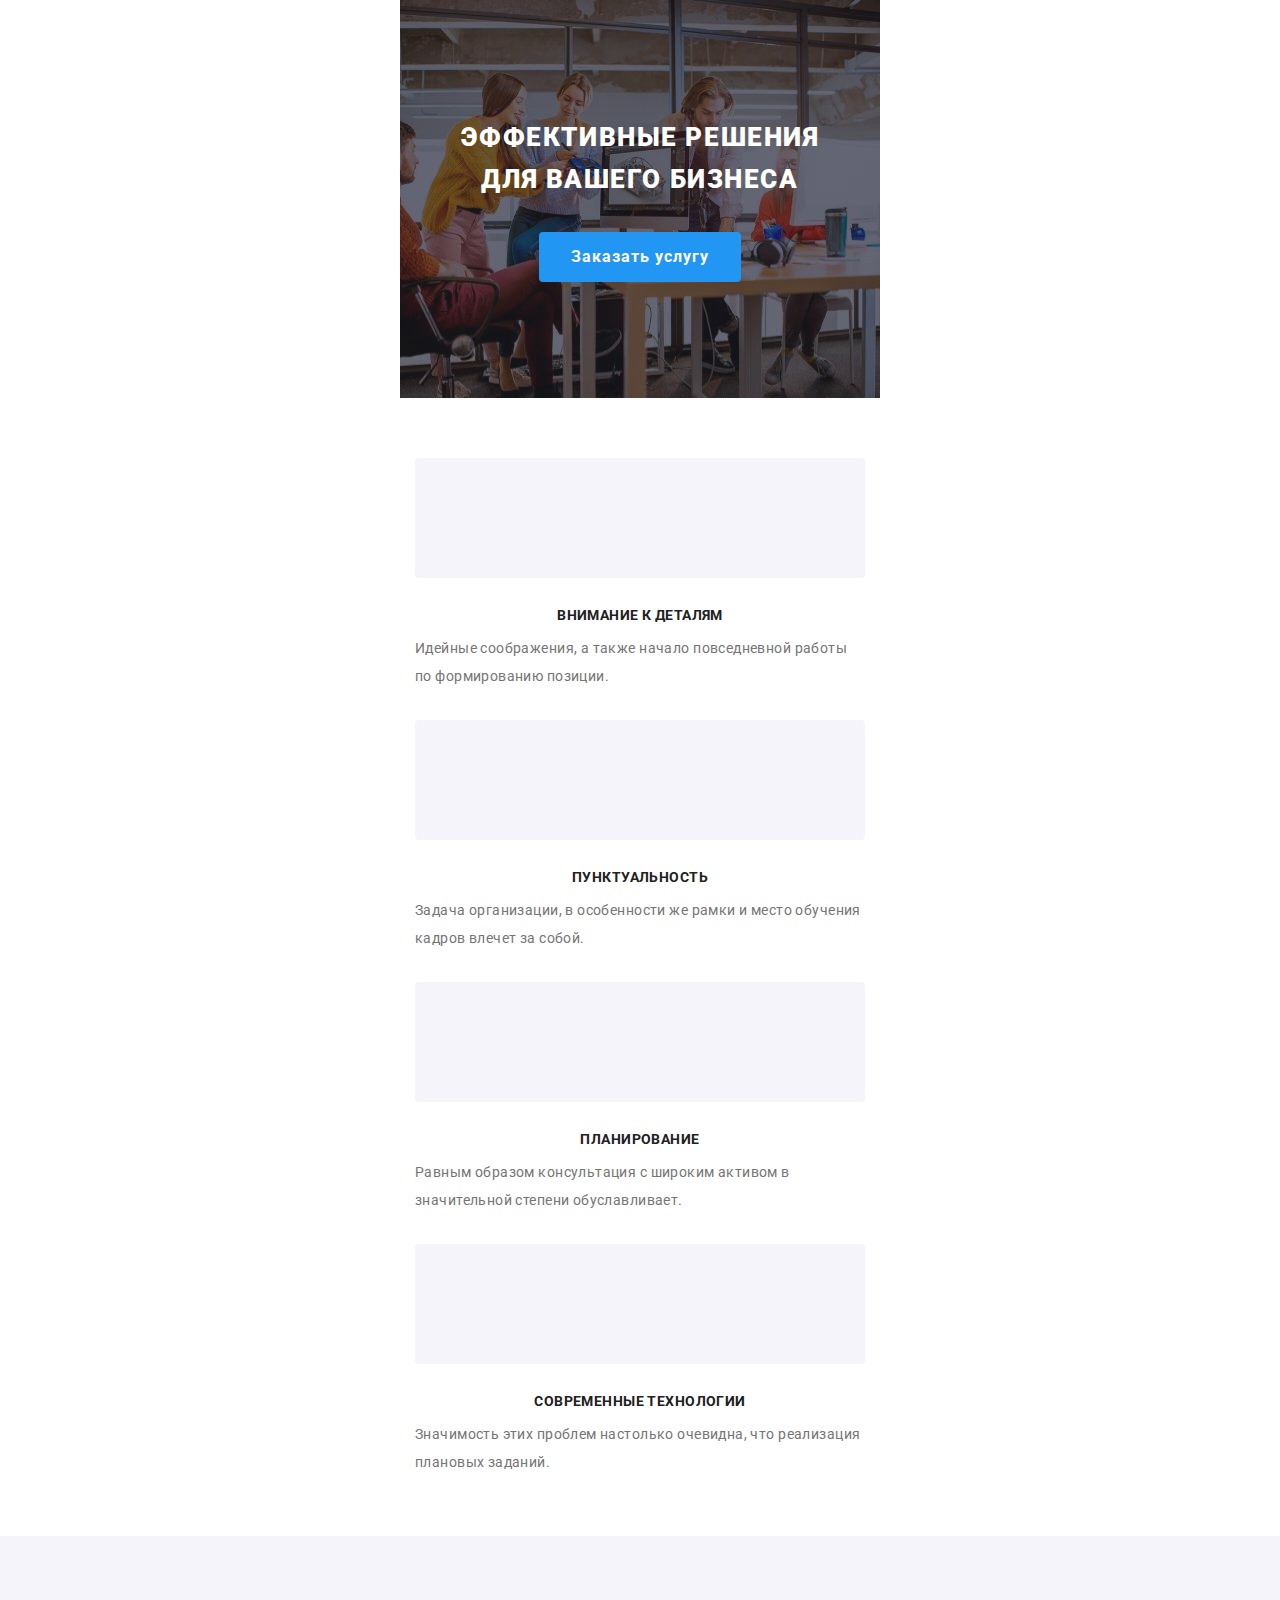
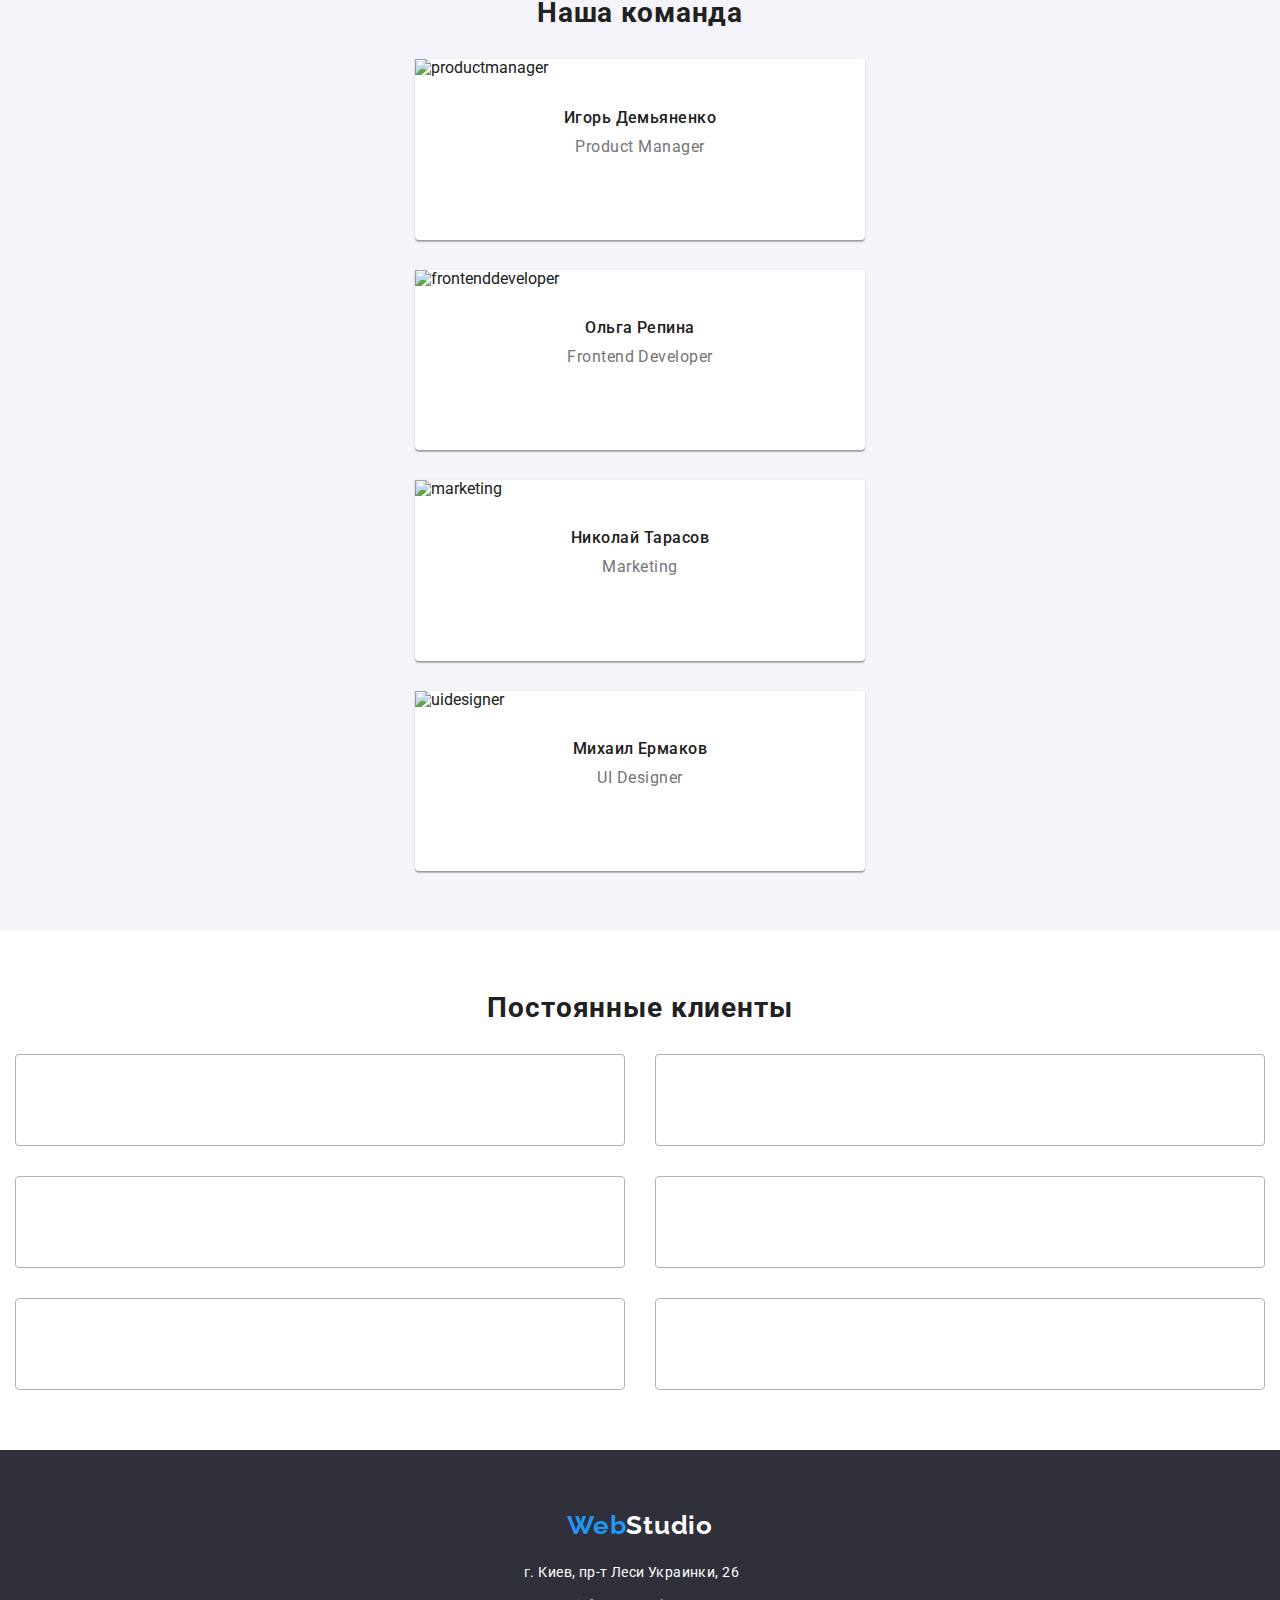
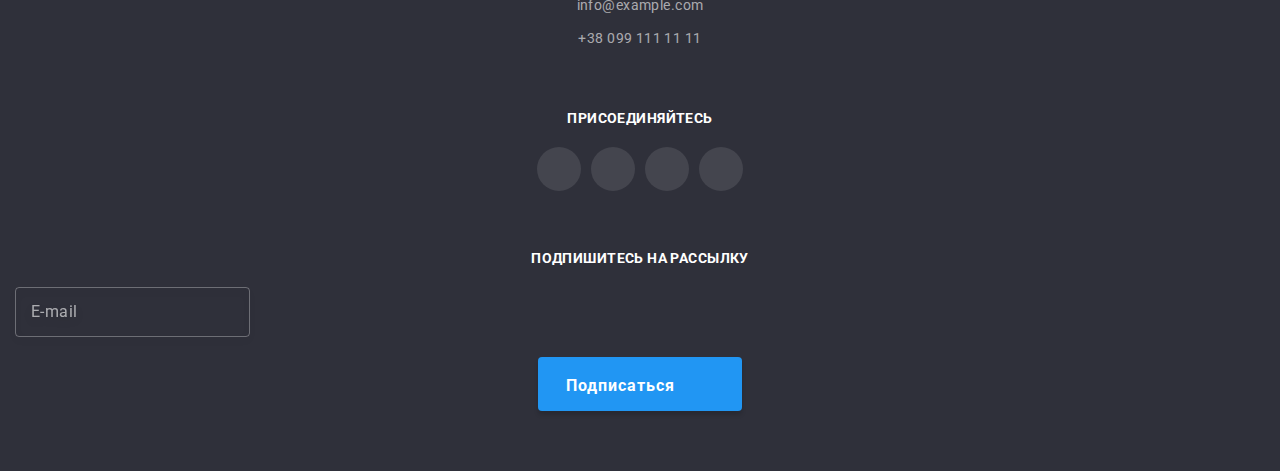
==== index.html @ e7bd848f "sleep commit" ====
<!DOCTYPE html>
<html lang="ru">
<head>
    <meta charset="UTF-8">
    <meta http-equiv="X-UA-Compatible" content="IE=edge">
    <meta name="viewport" content="width=device-width, initial-scale=1.0">
    <title>Studio</title>
    <link rel="preconnect" href="https://fonts.googleapis.com">
    <link rel="preconnect" href="https://fonts.gstatic.com" crossorigin>
    <link href="https://fonts.googleapis.com/css2?family=Raleway:wght@700&family=Roboto:wght@400;500;700;900&display=swap"
        rel="stylesheet">
    <link rel="stylesheet" href="https://cdnjs.cloudflare.com/ajax/libs/modern-normalize/1.0.0/modern-normalize.min.css">
    <link rel="stylesheet" href="./css/main.min.css">
</head>
<body>
    
        <!-- Header -->
    <!-- <header class="header">
            <div class="container header__container">
                <nav class="navmenu">
                    <a href="./index.html" class="logo logo__header">
                        <span class="logo__prefix">Web</span>Studio
                    </a>
                    <ul class="navmenu-list">
                        <li class="navmenu-list__item">
                            <a href="./index.html" class="navmenu-list__link navmenu-list__link_current">Студия</a>
                        </li>

                        <li class="navmenu-list__item">
                            <a href="./portfolio.html" class="navmenu-list__link">Портфолио</a>
                        </li>
                        
                        <li class="navmenu-list__item">
                            <a href="" class="navmenu-list__link">Контакты</a>
                        </li>
                    </ul>
                </nav>
                
                    <ul class="contacts-header-list">
                        <li class="contacts-header-list__item">
                            <a href="mailto:info@devstudio.com" class="contacts-header-link">
                                <svg class="contacts-header-icon" width="16px" height="12px">
                                    <use href="./img/icons.svg#mail"></use>
                                </svg>info@devstudio.com
                            </a>
                        </li>

                        <li class="contacts-header-list__item">
                            <a href="tel:+380961111111" class="contacts-header-link">
                                <svg class="contacts-header-icon" width="10px" height="16px">
                                    <use href="./img/icons.svg#phone"></use>
                                </svg>+38 096 111 11 11
                            </a>
                        </li>
                    </ul>
            </div>
    </header> -->
    
    <main>
        <!-- Hero Section -->
        <section class="section title__section">
            <div class="container">
                <div class="title__container">
                    <h1 class="title__sign">ЭФФЕКТИВНЫЕ РЕШЕНИЯ ДЛЯ ВАШЕГО БИЗНЕСА</h1>
                    <button type="button" class="button title__button" data-modal-open>Заказать услугу</button>
                </div>

                <div class="backdrop is-hidden" data-modal>
                    <div class="modal-window">
                        <button type="button" class="modal-window__close-button" data-modal-close>
                            <svg class="modal-window__close-button-icon" width="18px" height="18px">
                                <use href="./img/icons.svg#close"></use>
                            </svg>
                        </button>

                        <p class="modal-form__sign">Оставьте свои данные, мы вам перезвоним</p>

                        <form action="#" class="modal-form">

                            <label for="name" class="modal-form__label">Имя</label>
                            <div class="modal-form__input-wrapper">
                                <input type="text" name="user-name" id="name" class="modal-form__input">
                                <svg class="modal-form__input-icon">
                                    <use href="./img/icons.svg#user"></use>
                                </svg>
                            </div>

                            <label for="tel" class="modal-form__label">Телефон</label>
                                <div class="modal-form__input-wrapper">
                                    <input type="number" name="user-tel" id="tel" class="modal-form__input">
                                    <svg class="modal-form__input-icon">
                                        <use href="./img/icons.svg#tel"></use>
                                    </svg>
                                </div>

                            <label for="email" class="modal-form__label">Почта</label>
                            <div class="modal-form__input-wrapper">
                                <input type="text" name="user-name" id="email" class="modal-form__input">
                                <svg class="modal-form__input-icon">
                                    <use href="./img/icons.svg#email"></use>
                                </svg>
                            </div>
                        
                            <label for="comment" class="modal-form__label">Комментарий</label>
                                <textarea name="user-comment" id="comment" placeholder="Введите текст" class="modal-form__comment-box"></textarea>

                            <div class="modal-form__checkbox-wrapper">
                                <input type="checkbox" name="user-policy" id="user-policy" class="modal-form__checkbox visually-hidden">
                                <label for="user-policy" class="modal-form__policy-label">
                                    Соглашаюсь с рассылкой и принимаю&nbsp;<a href="" class="modal-form__policy-link">Условия договора</a>
                                </label>
                            </div>
                            
                            <button type="submit" class="button modal-form__button">Отправить</button>
                        
                        </form>
                    </div>
                </div>
            </div>
        </section>
        
        <!-- Advantages -->
        <section class="section">
            <div class="container">
                <h2 class="visually-hidden">Преимущества</h2>
                <ul class="advantages-list">
                    <li class="advantages-list__item">
                        <div class="advantages__icon">
                            <svg width="70px" height="70px">
                                <use href="./img/icons.svg#antenna"></use>
                            </svg>
                        </div>
                        <h3 class="advantages__title">ВНИМАНИЕ К ДЕТАЛЯМ</h3>
                        <p class="advantages__title-info">Идейные соображения, а также начало повседневной работы по формированию
                            позиции.</p>
                    </li>
                    <li class="advantages-list__item">
                        <div class="advantages__icon">
                            <svg width="70px" height="70px">
                                <use href="./img/icons.svg#clock"></use>
                            </svg>
                        </div>
                        <h3 class="advantages__title">ПУНКТУАЛЬНОСТЬ</h3>
                        <p class="advantages__title-info">Задача организации, в особенности же рамки и место обучения кадров влечет за
                            собой.</p>
                    </li>
                    <li class="advantages-list__item">
                        <div class="advantages__icon">
                            <svg width="70px" height="70px">
                                <use href="./img/icons.svg#diagram"></use>
                            </svg>
                        </div>
                        <h3 class="advantages__title">ПЛАНИРОВАНИЕ</h3>
                        <p class="advantages__title-info">Равным образом консультация с широким активом в значительной степени
                            обуславливает.</p>
                    </li>
                    <li class="advantages-list__item">
                        <div class="advantages__icon">
                            <svg width="70px" height="70px">
                                <use href="./img/icons.svg#astronaut"></use>
                            </svg>
                        </div>
                        <h3 class="advantages__title">СОВРЕМЕННЫЕ ТЕХНОЛОГИИ</h3>
                        <p class="advantages__title-info">Значимость этих проблем настолько очевидна, что реализация плановых заданий.
                        </p>
                    </li>
                </ul>
            </div>
        </section>

        <!-- What we do -->
        <section class="section what-we-do__section">
            <div class="container">
                <h2 class="subtitle">Чем мы занимаемся</h2>
                <ul class="team-activity-list">
                    <li class="team-activity-list__item">
                        <div class="team-activity__thumb">
                            <img src="./img/studio/image1.jpg" alt="sample-photo-typing" width="370">
                            <p class="team-activity__thumb-description">Десктопные приложения</p>
                        </div>
                    </li>

                    <li class="team-activity-list__item">
                        <div class="team-activity__thumb">
                            <img src="./img/studio/image2.jpg" alt="sample-photo-comparing" width="370">
                        <p class="team-activity__thumb-description">Мобильные приложения</p>
                    </div>
                    </li>

                    <li class="team-activity-list__item">
                        <div class="team-activity__thumb">
                            <img src="./img/studio/image3.jpg" alt="sample-photo-creating" width="370">
                            <p class="team-activity__thumb-description">Дизайнерские решения</p>
                        </div>
                    </li>
                </ul>
            </div>
        </section>

        <!-- Our Team -->
        <section class="section our-team__section">
            <div class="container">
                <h2 class="subtitle">Наша команда</h2>
                <ul class="our-team-list">
                    <li class="our-team__card">
                        <div>
                            <picture>
                                <source srcset="./img/studio/our-team/image1-desktop.jpg" media="(min-width: 1200px)">
                                <source srcset="./img/studio/our-team/image1-tablet.jpg" media="(min-width: 768px)">
                                <source srcset="./img/studio/our-team/image1-mobile.jpg" media="(max-width: 767px)">
                                <img src="" alt="productmanager">
                            </picture>
                        </div>
                        <div class="our-team__card-content">
                            <h3 class="our-team__card-name">Игорь Демьяненко</h3>
                            <p class="our-team__card-position" lang="en">Product Manager</p>
                                <ul class="social-links__list">
                                    <li class="social-links__list-item">
                                        <a href="" class="social-links__link">
                                            <svg class="icon-instagram" width="20px" height="20px">
                                                <use href="./img/icons.svg#instagram"></use>
                                            </svg>
                                        </a>
                                    </li>
                                
                                    <li class="social-links__list-item">
                                        <a href="" class="social-links__link">
                                            <svg class="icon-twitter" width="20px" height="20px">
                                                <use href="./img/icons.svg#twitter"></use>
                                            </svg>
                                        </a>
                                    </li>
                                
                                    <li class="social-links__list-item">
                                        <a href="" class="social-links__link">
                                            <svg class="icon-facebook" width="20px" height="20px">
                                                <use href="./img/icons.svg#facebook"></use>
                                            </svg>
                                        </a>
                                    </li>
                                
                                    <li class="social-links__list-item">
                                        <a href="" class="social-links__link">
                                            <svg class="icon-linkedin" width="20px" height="20px">
                                                <use href="./img/icons.svg#linkedin"></use>
                                            </svg>
                                        </a>
                                    </li>
                                </ul>
                        </div>
                    </li>

                    <li class="our-team__card">
                        <div>
                            <picture>
                                <source srcset="./img/studio/our-team/image2-desktop.jpg" media="(min-width: 1200px)">
                                <source srcset="./img/studio/our-team/image2-tablet.jpg" media="(min-width: 768px)">
                                <source srcset="./img/studio/our-team/image2-mobile.jpg" media="(max-width: 767px)">
                                <img src="" alt="frontenddeveloper">
                            </picture>
                        </div>
                        <div class="our-team__card-content">
                            <h3 class="our-team__card-name">Ольга Репина</h3>
                            <p class="our-team__card-position" lang="en">Frontend Developer</p>
                                    <ul class="social-links__list">
                                        <li class="social-links__list-item">
                                            <a href="" class="social-links__link">
                                                <svg class="icon-instagram" width="20px" height="20px">
                                                    <use href="./img/icons.svg#instagram"></use>
                                                </svg>
                                            </a>
                                        </li>
                                    
                                        <li class="social-links__list-item">
                                            <a href="" class="social-links__link">
                                                <svg class="icon-twitter" width="20px" height="20px">
                                                    <use href="./img/icons.svg#twitter"></use>
                                                </svg>
                                            </a>
                                        </li>
                                    
                                        <li class="social-links__list-item">
                                            <a href="" class="social-links__link">
                                                <svg class="icon-facebook" width="20px" height="20px">
                                                    <use href="./img/icons.svg#facebook"></use>
                                                </svg>
                                            </a>
                                        </li>
                                    
                                        <li class="social-links__list-item">
                                            <a href="" class="social-links__link">
                                                <svg class="icon-linkedin" width="20px" height="20px">
                                                    <use href="./img/icons.svg#linkedin"></use>
                                                </svg>
                                            </a>
                                        </li>
                                    </ul>
                        </div>
                    </li>

                    <li class="our-team__card">
                        <div>
                            <picture>
                                <source srcset="./img/studio/our-team/image3-desktop.jpg" media="(min-width: 1200px)">
                                <source srcset="./img/studio/our-team/image3-tablet.jpg" media="(min-width: 768px)">
                                <source srcset="./img/studio/our-team/image3-mobile.jpg" media="(max-width: 767px)">
                                <img src="" alt="marketing">
                            </picture>
                        </div>
                        <div class="our-team__card-content">
                            <h3 class="our-team__card-name">Николай Тарасов</h3>
                            <p class="our-team__card-position" lang="en">Marketing</p>
                            <ul class="social-links__list">
                                <li class="social-links__list-item">
                                    <a href="" class="social-links__link">
                                        <svg class="icon-instagram" width="20px" height="20px">
                                            <use href="./img/icons.svg#instagram"></use>
                                        </svg>
                                    </a>
                                </li>
                            
                                <li class="social-links__list-item">
                                    <a href="" class="social-links__link">
                                        <svg class="icon-twitter" width="20px" height="20px">
                                            <use href="./img/icons.svg#twitter"></use>
                                        </svg>
                                    </a>
                                </li>
                            
                                <li class="social-links__list-item">
                                    <a href="" class="social-links__link">
                                        <svg class="icon-facebook" width="20px" height="20px">
                                            <use href="./img/icons.svg#facebook"></use>
                                        </svg>
                                    </a>
                                </li>
                            
                                <li class="social-links__list-item">
                                    <a href="" class="social-links__link">
                                        <svg class="icon-linkedin" width="20px" height="20px">
                                            <use href="./img/icons.svg#linkedin"></use>
                                        </svg>
                                    </a>
                                </li>
                            </ul>
                        </div>
                    </li>

                    <li class="our-team__card">
                        <div>
                            <picture>
                                <source srcset="./img/studio/our-team/image4-desktop.jpg" media="(min-width: 1200px)">
                                <source srcset="./img/studio/our-team/image4-tablet.jpg" media="(min-width: 768px)">
                                <source srcset="./img/studio/our-team/image4-mobile.jpg" media="(max-width: 767px)">
                                <img src="" alt="uidesigner">
                            </picture>
                        </div>
                        <div class="our-team__card-content">
                            <h3 class="our-team__card-name">Михаил Ермаков</h3>
                            <p class="our-team__card-position" lang="en">UI Designer</p>
                            <ul class="social-links__list">
                                <li class="social-links__list-item">
                                    <a href="" class="social-links__link">
                                        <svg class="icon-instagram" width="20px" height="20px">
                                            <use href="./img/icons.svg#instagram"></use>
                                        </svg>
                                    </a>
                                </li>
                            
                                <li class="social-links__list-item">
                                    <a href="" class="social-links__link">
                                        <svg class="icon-twitter" width="20px" height="20px">
                                            <use href="./img/icons.svg#twitter"></use>
                                        </svg>
                                    </a>
                                </li>
                            
                                <li class="social-links__list-item">
                                    <a href="" class="social-links__link">
                                        <svg class="icon-facebook" width="20px" height="20px">
                                            <use href="./img/icons.svg#facebook"></use>
                                        </svg>
                                    </a>
                                </li>
                            
                                <li class="social-links__list-item">
                                    <a href="" class="social-links__link">
                                        <svg class="icon-linkedin" width="20px" height="20px">
                                            <use href="./img/icons.svg#linkedin"></use>
                                        </svg>
                                    </a>
                                </li>
                            </ul>
                        </div>
                    </li>
                </ul>
            </div>
        </section>

        <!-- Our Customers -->
        <section class="section customers__section">
            <div class="container customers__container">
                <h3 class="subtitle">Постоянные клиенты</h3>
                <ul class="customers-list">
                    <li class="customers-list__item">
                        <a href="" class="customers-list__link">
                            <svg class="icon__customer" width="41" height="47">
                                <use href="./img/icons.svg#customer1"></use>
                            </svg>
                        </a>
                    </li>
                    <li class="customers-list__item">
                        <a href="" class="customers-list__link">
                            <svg class="icon__customer" width="40" height="52">
                                <use href="./img/icons.svg#customer2"></use>
                            </svg>
                        </a>
                    </li>
                    <li class="customers-list__item">
                        <a href="" class="customers-list__link">
                            <svg class="icon__customer" width="43" height="41">
                                <use href="./img/icons.svg#customer3"></use>
                            </svg>
                        </a>
                    </li>
                    <li class="customers-list__item">
                        <a href="" class="customers-list__link">
                            <svg class="icon__customer" width="84" height="41">
                                <use href="./img/icons.svg#customer4"></use>
                            </svg>
                        </a>
                    </li>
                    <li class="customers-list__item">
                        <a href="" class="customers-list__link">
                            <svg class="icon__customer" width="63" height="45">
                                <use href="./img/icons.svg#customer5"></use>
                            </svg>
                        </a>
                    </li>
                    <li class="customers-list__item">
                        <a href="" class="customers-list__link">
                            <svg class="icon__customer" width="94" height="44">
                                <use href="./img/icons.svg#customer6"></use>
                            </svg>
                        </a>
                    </li>
                </ul>
            </div>
        </section>
    </main>

        <!-- Footer -->
    <footer class="footer">
        <div class="container footer__container">
            <div class="footer-info">
                <a href="./index.html" class="logo logo__footer"><span class="logo__prefix">Web</span><span
                    class="logo__suffix">Studio</span></a>
                <address class="address">
                    <p class="location">г. Киев, пр-т Леси Украинки, 26</p>
                    <a href="mailto:info@example.com" class="contacts-link-footer">info@example.com</a>
                    <a href="tel:+380991111111" class="contacts-link-footer">+38 099 111 11 11</a>
                </address>
            </div>

            <div class="footer-links">
            <p class="footer-links__title">Присоединяйтесь</p>
                <ul class="social-links-list-footer">
                    <li class="social-links-list-footer__item">
                        <a href="" class="social-links-list-footer__link">
                            <svg class="icon-instagram" width="20px" height="20px">
                                <use href="./img/icons.svg#instagram"></use>
                            </svg>
                        </a>
                    </li>

                    <li class="social-links-list-footer__item">
                        <a href="" class="social-links-list-footer__link">
                            <svg class="icon-twitter" width="20px" height="20px">
                                <use href="./img/icons.svg#twitter"></use>
                            </svg>
                        </a>
                    </li>

                    <li class="social-links-list-footer__item">
                        <a href="" class="social-links-list-footer__link">
                            <svg class="icon-facebook" width="20px" height="20px">
                                <use href="./img/icons.svg#facebook"></use>
                            </svg>
                        </a>
                    </li>

                    <li class="social-links-list-footer__item">
                        <a href="" class="social-links-list-footer__link">
                            <svg class="icon-linkedin" width="20px" height="20px">
                                <use href="./img/icons.svg#linkedin"></use>
                            </svg>
                        </a>
                    </li>
                </ul>
            </div>

            <div class="footer-subscribe">
                <form>
                    <label class="footer-subscribe__title" for="mail">подпишитесь на рассылку</label>
                    <input type="text" name="mail" class="footer-subscribe__field" id="mail" placeholder="E-mail">
                    <button class="button footer__button" type="submit">
                        Подписаться
                        <svg class="icon-send" width="24px" height="24px">
                            <use href="./img/icons.svg#send"></use>
                        </svg>
                    </button>
                </form>
            </div>
        </div>
    </footer>

    <script src="./js/modal.js"></script>
</body>
</html>
---- css/main.min.css ----
:root{--primary-color: #212121;--link-logo-color: #2196f3;--description-color: #757575;--prime-white-color: #ffffff;--footer-color: #2f303a;--team-dscrp-color: #f5f4fa;--header-border-color: #ececec;--icon-color: #afb1b8}.visually-hidden{position:absolute !important;clip:rect(1px 1px 1px 1px);clip:rect(1px, 1px, 1px, 1px);padding:0 !important;border:0 !important;height:1px !important;width:1px !important;overflow:hidden}body{font-family:"Roboto", sans-serif;background:var(--prime-white-color);color:var(--primary-color)}h1,h2,h3,h4,h5,h6,p{margin:0}ul,ol{margin-top:0;margin-bottom:0;list-style:none;padding:0}a{text-decoration:none;color:var(--primary-color)}img{display:block;max-width:100%}.container{padding-left:15px;padding-right:15px;margin-left:auto;margin-right:auto}.section{padding-top:60px;padding-bottom:60px}.title__section{max-width:480px;margin-left:auto;margin-right:auto;padding-top:116px;padding-bottom:116px;background-color:#c4c4c4;background-image:linear-gradient(rgba(47,48,58,0.4), rgba(47,48,58,0.4)),url(../img/bg-image-mobile.jpg);background-size:cover;text-align:center}.logo{font-family:Raleway, sans-serif;font-weight:700;font-size:26px;line-height:1.19;letter-spacing:0.03em}.logo__header{align-items:center;margin-right:93px}.logo__footer{display:flex;justify-content:center;margin-bottom:20px}.logo__prefix{color:var(--link-logo-color)}.logo__suffix{color:var(--prime-white-color)}.button{font-weight:700;font-style:16px;line-height:1.88;letter-spacing:0.06em;border-radius:4px;border-style:none;cursor:pointer;background-color:var(--link-logo-color);color:var(--prime-white-color);transition:background-color 250ms cubic-bezier(0.4, 0, 0.2, 1)}.button:hover,.button:focus{background-color:#188ce8}.backdrop{position:fixed;top:0;left:0;width:100%;height:100%;z-index:1;background-color:rgba(0,0,0,0.2);transition:opacity 250ms cubic-bezier(0.4, 0, 0.2, 1),visibility 250ms cubic-bezier(0.4, 0, 0.2, 1)}.is-hidden{opacity:0;visibility:hidden;pointer-events:none}.backdrop.is-hidden .modal-window{transform:translate(-50%, -50%) scale(0.5)}.subtitle{font-size:28px;line-height:1.18;text-align:center;letter-spacing:0.03em;margin-bottom:30px}.footer__button{display:block;padding:10px 28px;align-items:center;margin-left:auto;margin-right:auto;box-shadow:0px 4px 4px rgba(0,0,0,0.15)}.icon-send{fill:var(--prime-white-color);margin-left:10px}.title__button{text-align:center;padding:10px 32px}.footer-subscribe__title{display:block;font-weight:700;font-size:14px;line-height:1.14;letter-spacing:0.03em;text-transform:uppercase;text-align:center;color:var(--prime-white-color);margin-bottom:20px}.footer-subscribe__field{padding:15px;margin-bottom:20px;height:50px;color:var(--prime-white-color);border:1px solid rgba(255,255,255,0.3);box-sizing:border-box;filter:drop-shadow(0px 4px 4px rgba(0,0,0,0.15));border-radius:4px;background-color:transparent;transition:border-color 250ms cubic-bezier(0.4, 0, 0.2, 1)}.footer-subscribe__field:focus{border-color:var(--link-logo-color);outline:none}.footer-subscribe__field::placeholder{font-weight:400;font-size:16px;line-height:1.25;display:flex;align-items:center;letter-spacing:0.03em;color:rgba(255,255,255,0.6)}.modal-form{display:flex;flex-direction:column}.modal-form__sign{font-weight:700;font-size:20px;line-height:1.5;text-align:center;letter-spacing:0.03em;color:var(--primary-color);margin-bottom:12px}.modal-form__input{width:100%;height:40px;border:1px solid rgba(33,33,33,0.2);border-radius:4px;cursor:pointer;padding:12px 42px;transition:border-color 250ms cubic-bezier(0.4, 0, 0.2, 1)}.modal-form__input:focus{border-color:var(--link-logo-color);outline:none}.modal-form__label{display:inline-flex;margin-bottom:4px;margin-top:10px;color:var(--description-color);font-weight:400;font-size:12px;line-height:1.17;letter-spacing:0.01em}.modal-form__input-icon{position:absolute;left:12px;top:50%;transform:translateY(-50%);width:18px;height:18px;fill:var(--primary-color);transition:fill 250ms cubic-bezier(0.4, 0, 0.2, 1)}.modal-form-input:focus+.modal-form__input-icon{fill:var(--link-logo-color)}.modal-form__input-wrapper{position:relative}.modal-form__checkbox-wrapper{position:relative}.modal-form__comment-box{resize:none;padding:12px 16px;width:100%;height:120px;border:1px solid rgba(33,33,33,0.2);border-radius:4px;margin-top:4px;cursor:pointer;margin-bottom:20px;transition:border 250ms cubic-bezier(0.4, 0, 0.2, 1)}.modal-form__comment-box:focus{outline:none;border:1px solid var(--link-logo-color)}.modal-form__comment-box::placeholder{font-weight:400;font-size:14px;line-height:1.14;letter-spacing:0.01em;color:rgba(117,117,117,0.5)}.modal-form__policy-label{display:flex;justify-content:center;align-items:center;font-weight:400;font-size:12px;line-height:1.17;letter-spacing:0.03em;color:var(--description-color);margin-bottom:30px}.modal-form__policy-label::before{display:block;content:"";width:16px;height:15px;border:2px solid var(--primary-color);cursor:pointer;margin-right:10px;border-radius:2px}.modal-form__checkbox:checked+.modal-form__policy-label::before{background:var(--link-logo-color) url(../img/icons/check.svg) no-repeat center;border:var(--link-logo-color)}.modal-form__policy-link{color:var(--link-logo-color);text-decoration:underline}.modal-window{position:absolute;top:50%;left:50%;transform:translate(-50%, -50%) scale(1);width:450px;height:609px;background-color:#ffffff;box-shadow:0px 1px 3px rgba(0,0,0,0.12),0px 1px 1px rgba(0,0,0,0.14),0px 2px 1px rgba(0,0,0,0.2);border-radius:4px;padding:40px;transition:transform 250ms cubic-bezier(0.4, 0, 0.2, 1)}.modal-window__close-button{position:absolute;top:7px;right:8px;width:30px;height:30px;padding:0;background-color:transparent;border:1px solid rgba(0,0,0,0.1);border-radius:50%;cursor:pointer;display:flex;justify-content:center;align-items:center}.modal-window__close-button:hover{color:var(--link-logo-color)}.modal-window__close-button-icon{fill:currentColor}.social-links-list-footer{display:flex;justify-content:center}.social-links-list-footer__item:not(:last-child){margin-right:10px}.social-links-list-footer__link{display:flex;align-items:center;justify-content:center;width:44px;height:44px;fill:var(--prime-white-color);background-color:rgba(255,255,255,0.1);border-radius:50%;transition:background-color 250ms cubic-bezier(0.4, 0, 0.2, 1)}.social-links-list-footer__link:hover,.social-links-list-footer__link:focus{background-color:var(--link-logo-color)}.social-links__list{display:flex;justify-content:center}.social-links__list-item:not(:last-child){margin-right:10px}.social-links__link{width:44px;height:44px;display:flex;justify-content:center;align-items:center;fill:var(--icon-color);border-radius:50%;transition:background-color 250ms cubic-bezier(0.4, 0, 0.2, 1)}.social-links__link:hover,.social-links__link:focus{background-color:var(--link-logo-color);fill:var(--prime-white-color)}.advantages-list__item{max-width:450px;margin-left:auto;margin-right:auto}.advantages-list__item:not(:last-child){margin-bottom:30px}.advantages__icon{display:flex;justify-content:center;max-width:450px;padding-top:25px;padding-bottom:25px;background-color:var(--team-dscrp-color);border-radius:4px}.advantages__title{color:var(--primary-color);font-weight:700;font-size:14px;line-height:1.14;letter-spacing:0.03em;text-transform:uppercase;text-align:center;margin-bottom:10px;margin-top:30px}.advantages__title-info{color:var(--description-color);font-size:14px;line-height:2;letter-spacing:0.03em}.features__section{padding-top:0}.features-list{display:flex;flex-wrap:wrap;margin-left:-30px;margin-top:-30px}.features-list__card{flex-basis:calc(100% / 3 - 30px);margin-left:30px;margin-top:30px;transition:box-shadow 250ms cubic-bezier(0.4, 0, 0.2, 1)}.features-list__card:hover,.features-list__card:focus{box-shadow:0px 1px 1px rgba(0,0,0,0.12),0px 4px 4px rgba(0,0,0,0.06),1px 4px 6px rgba(0,0,0,0.16)}.features-list__card-link{display:block}.features-list__card-link:hover .overlay,.features-list__card-link:focus .overlay{transform:translateY(0%)}.features__thumb{position:relative;overflow:hidden}.overlay{position:absolute;top:0;left:0;width:100%;height:101%;overflow:auto;padding:63px 24px;background-color:rgba(33,150,243,0.9);color:var(--prime-white-color);font-weight:400;font-size:18px;line-height:1.55;letter-spacing:0.03em;transform:translateY(100%);transition:transform 250ms cubic-bezier(0.4, 0, 0.2, 1)}.card-content{padding:20px 24px;border:1px solid #eeeeee;border-top:none}.card-content__type{font-weight:700;font-size:18px;line-height:2;letter-spacing:0.06em}.card-content__description{color:var(--description-color);font-size:16px;line-height:1.88;letter-spacing:0.03em;margin-top:4px}.filter__section{padding-bottom:0}.filter-list{margin-bottom:34px;margin-top:0;margin-right:auto;margin-left:auto;width:611px;display:flex;flex-direction:row;justify-content:space-between;padding-bottom:0}.filter-button{background-color:var(--team-dscrp-color);font-weight:500;font-size:16px;line-height:1.88;letter-spacing:0.03em;border-style:none;border-radius:4px;padding:6px 22px;transition:background-color 250ms cubic-bezier(0.4, 0, 0.2, 1),color 250ms cubic-bezier(0.4, 0, 0.2, 1),cursor 250ms cubic-bezier(0.4, 0, 0.2, 1),box-shadow 250ms cubic-bezier(0.4, 0, 0.2, 1)}.filter-button:hover,.filter-button:focus{background-color:var(--link-logo-color);color:var(--prime-white-color);cursor:pointer;box-shadow:0px 3px 1px rgba(0,0,0,0.1),0px 1px 2px rgba(0,0,0,0.08),0px 2px 2px rgba(0,0,0,0.12)}.footer{background-color:var(--footer-color)}.footer__container{padding-top:60px;padding-bottom:60px}.address{width:232px;margin-left:auto;margin-right:auto}.location{color:var(--prime-white-color);font-size:14px;line-height:1.71;letter-spacing:0.03em;font-style:normal}.footer-links{margin-top:60px;margin-bottom:60px}.footer-links__title{color:var(--prime-white-color);font-weight:700;font-size:14px;line-height:1.14;letter-spacing:0.03em;text-transform:uppercase;text-align:center;margin-bottom:20px}.contacts-link-footer{display:block;font-style:normal;font-size:14px;line-height:1.71;letter-spacing:0.03em;color:rgba(255,255,255,0.6);margin-top:9px;text-align:center;transition:color 250ms cubic-bezier(0.4, 0, 0.2, 1)}.contacts-link-footer:hover,.contacts-link-footer:focus{color:var(--link-logo-color)}.customers-list{display:flex;flex-wrap:wrap;margin-top:-30px;margin-left:-30px}.customers-list__item{margin-top:30px;margin-left:30px;flex-basis:calc(100% / 2 - 30px)}.customers-list__link{display:flex;height:92px;justify-content:center;align-items:center;padding-top:16px;padding-bottom:16px;border:1px solid var(--icon-color);box-sizing:border-box;border-radius:4px;color:var(--icon-color);transition:border 250ms cubic-bezier(0.4, 0, 0.2, 1),color 250ms cubic-bezier(0.4, 0, 0.2, 1)}.customers-list__link:hover,.customers-list__link:focus{border:1px solid var(--link-logo-color);color:var(--link-logo-color)}.icon__customer{fill:currentColor}.our-team__section{background-color:var(--team-dscrp-color)}.our-team__card{max-width:450px;margin-left:auto;margin-right:auto;background-color:var(--prime-white-color);box-shadow:0px 1px 3px rgba(0,0,0,0.12),0px 1px 1px rgba(0,0,0,0.14),0px 2px 1px rgba(0,0,0,0.2);border-radius:0px 0px 4px 4px}.our-team__card:not(:last-child){margin-bottom:30px}.our-team__card-content{padding-top:30px;padding-bottom:24px}.our-team__card-name{font-weight:500;font-size:16px;line-height:1.19;letter-spacing:0.03em;text-align:center}.our-team__card-position{color:var(--description-color);font-size:16px;line-height:1.19;letter-spacing:0.03em;text-align:center;margin-top:10px;margin-bottom:16px}.header__container{display:flex;justify-content:space-between;align-items:center;padding:0 15px}.header{border-bottom:1px solid var(--header-border-color)}.navmenu,.navmenu-list{display:flex;align-items:center}.navmenu-list__item:not(:last-child){margin-right:50px}.navmenu-list__link{position:relative;display:block;font-weight:500;font-size:14px;line-height:1.14;letter-spacing:0.02em;padding:32px 0;transition:color 250ms cubic-bezier(0.4, 0, 0.2, 1)}.navmenu-list__link:hover,.navmenu-list__link:focus{color:var(--link-logo-color)}.navmenu-list__link::after{position:absolute;bottom:-1px;left:0;content:"";width:100%;height:4px;background-color:transparent;border-radius:2px;transition:background-color 250ms cubic-bezier(0.4, 0, 0.2, 1)}.navmenu-list__link:hover::after,.navmenu-list__link:focus::after{background-color:var(--link-logo-color);color:var(--link-logo-color)}.navmenu-list__link_current{color:var(--link-logo-color)}.navmenu-list__link_current::after{background-color:var(--link-logo-color);color:var(--link-logo-color)}.contacts-header-list{display:flex;margin-left:auto}.contacts-header-link{display:inline-flex;align-items:center;color:var(--description-color);font-weight:500;font-size:14px;line-height:1.14;letter-spacing:0.02em;font-style:normal;transition:color 250ms cubic-bezier(0.4, 0, 0.2, 1)}.contacts-header-link:hover,.contacts-header-link:focus{color:var(--link-logo-color)}.contacts-header-list__item:not(:last-child){margin-right:30px}.contacts-header-icon{fill:currentColor;margin-right:10px}.title__container{max-width:390px;margin-left:auto;margin-right:auto}.title__sign{margin-bottom:32px;color:var(--prime-white-color);font-weight:900;font-size:26px;line-height:1.62;text-align:center;letter-spacing:0.06em;text-transform:uppercase}.what-we-do__section{display:none}
/*# sourceMappingURL=main.min.css.map */
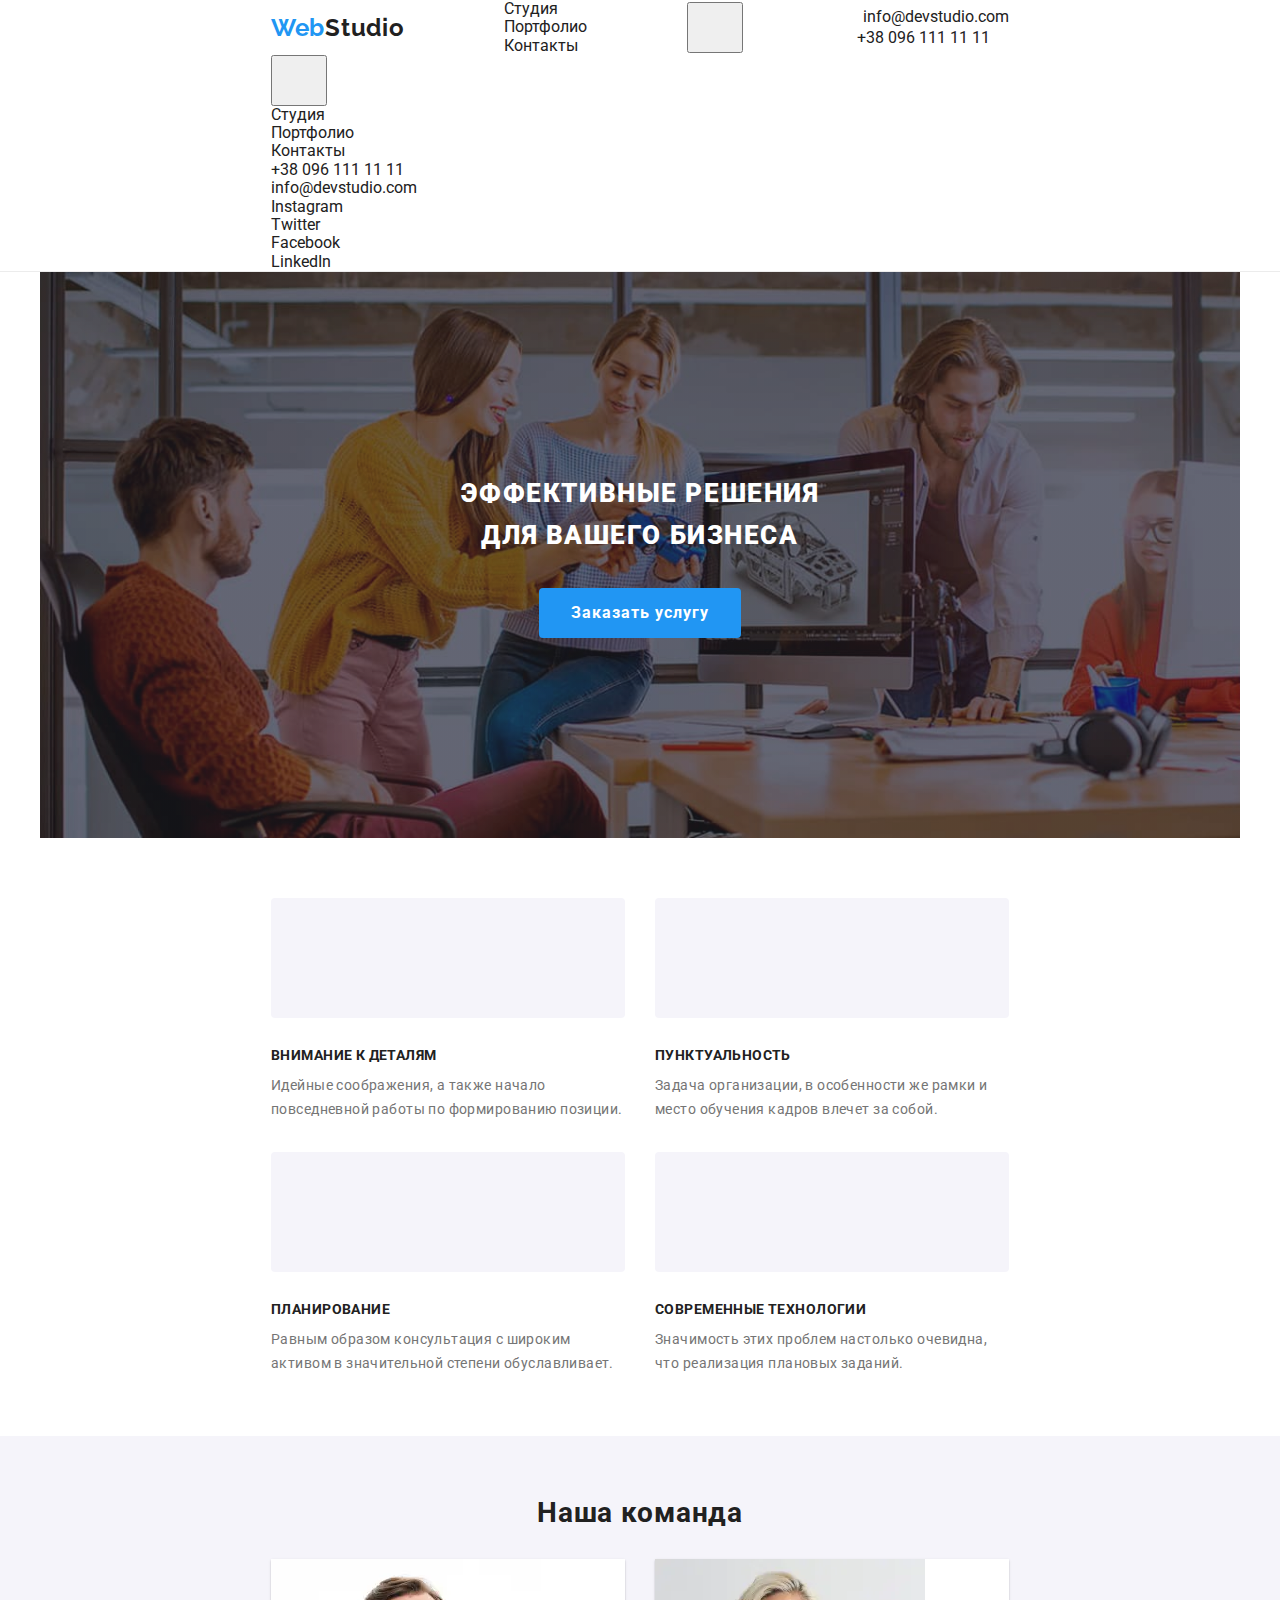
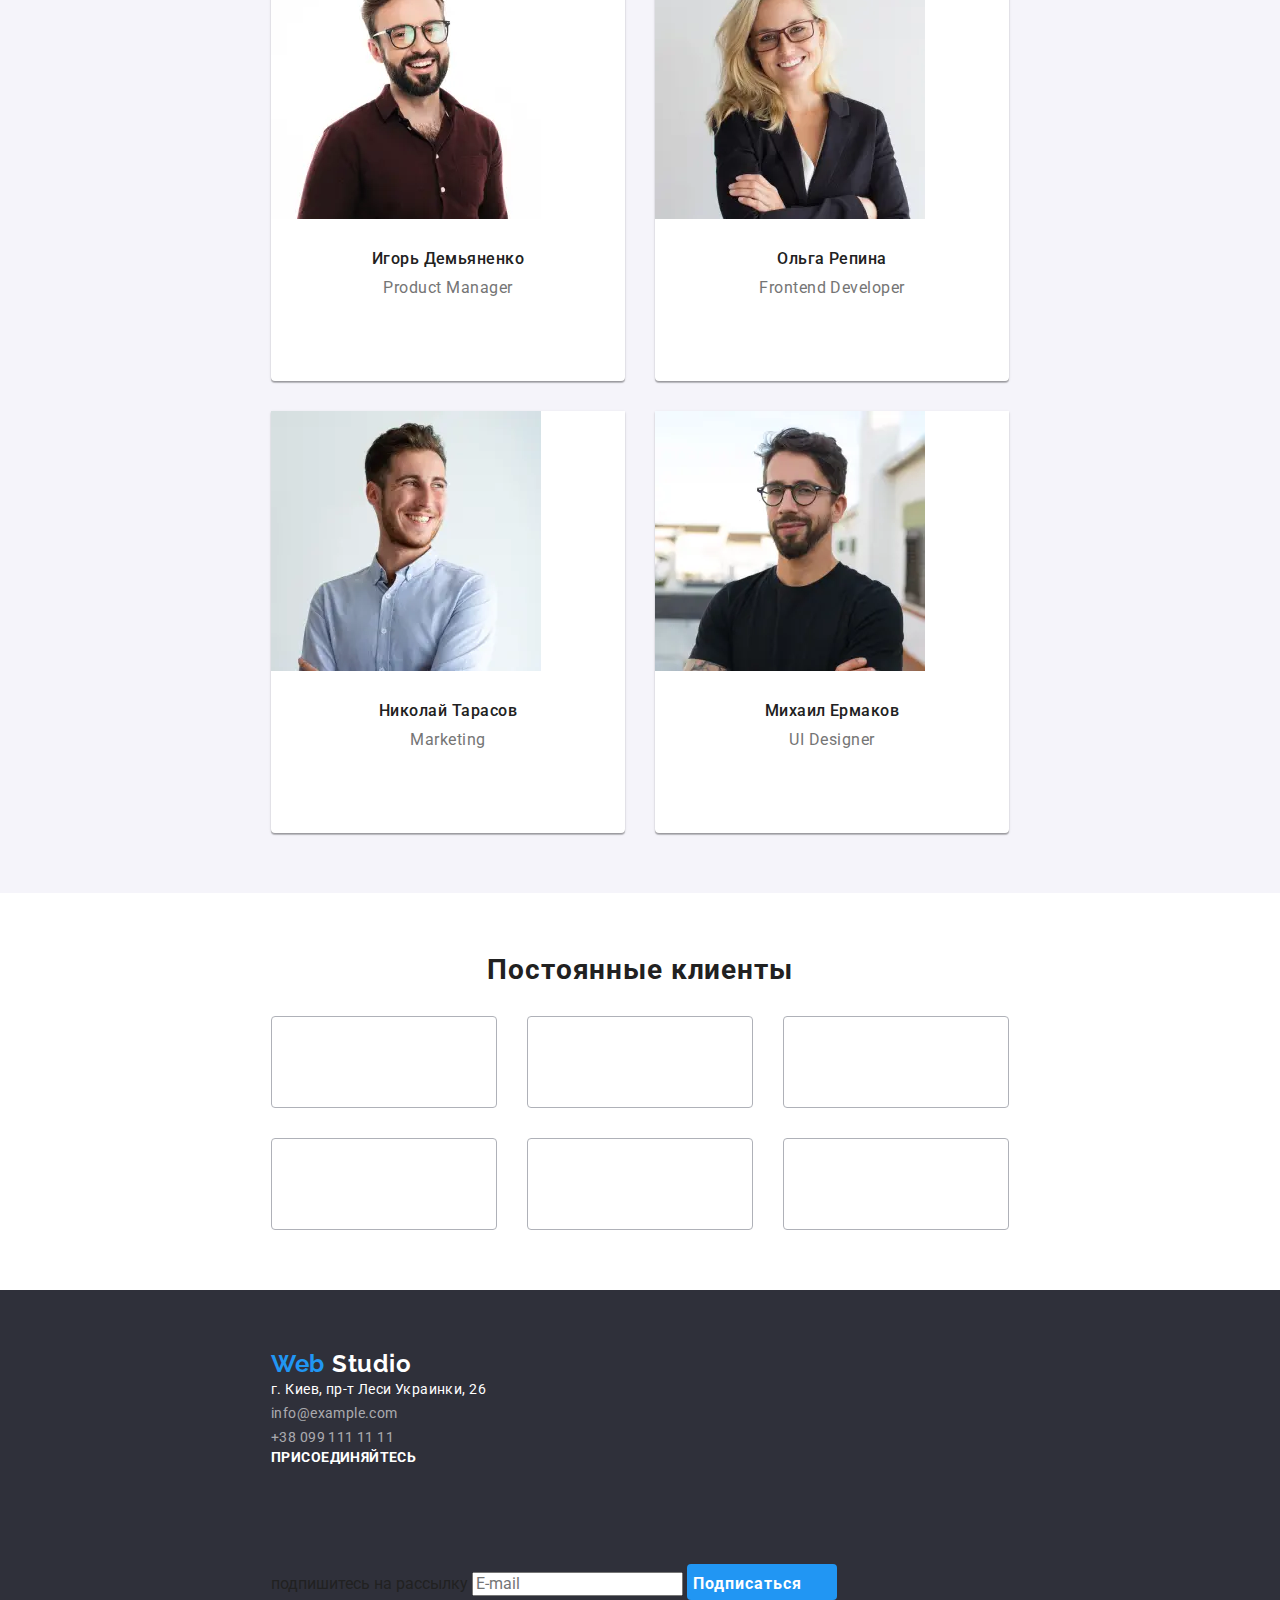
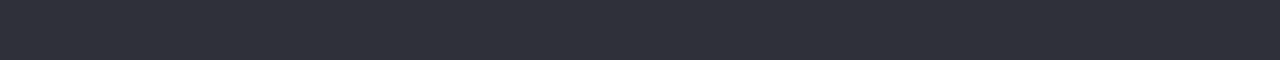
==== commit fab16b21: "completed mobile version" ====
--- a/index.html
+++ b/index.html
@@ -1,519 +1,648 @@
 <!DOCTYPE html>
 <html lang="ru">
-<head>
-    <meta charset="UTF-8">
-    <meta http-equiv="X-UA-Compatible" content="IE=edge">
-    <meta name="viewport" content="width=device-width, initial-scale=1.0">
-    <title>Studio</title>
-    <link rel="preconnect" href="https://fonts.googleapis.com">
-    <link rel="preconnect" href="https://fonts.gstatic.com" crossorigin>
-    <link href="https://fonts.googleapis.com/css2?family=Raleway:wght@700&family=Roboto:wght@400;500;700;900&display=swap"
-        rel="stylesheet">
-    <link rel="stylesheet" href="https://cdnjs.cloudflare.com/ajax/libs/modern-normalize/1.0.0/modern-normalize.min.css">
-    <link rel="stylesheet" href="./css/main.min.css">
-</head>
-<body>
-    
-        <!-- Header -->
-    <!-- <header class="header">
-            <div class="container header__container">
-                <nav class="navmenu">
-                    <a href="./index.html" class="logo logo__header">
-                        <span class="logo__prefix">Web</span>Studio
-                    </a>
-                    <ul class="navmenu-list">
-                        <li class="navmenu-list__item">
-                            <a href="./index.html" class="navmenu-list__link navmenu-list__link_current">Студия</a>
-                        </li>
-
-                        <li class="navmenu-list__item">
-                            <a href="./portfolio.html" class="navmenu-list__link">Портфолио</a>
-                        </li>
-                        
-                        <li class="navmenu-list__item">
-                            <a href="" class="navmenu-list__link">Контакты</a>
-                        </li>
-                    </ul>
-                </nav>
-                
-                    <ul class="contacts-header-list">
-                        <li class="contacts-header-list__item">
-                            <a href="mailto:info@devstudio.com" class="contacts-header-link">
-                                <svg class="contacts-header-icon" width="16px" height="12px">
-                                    <use href="./img/icons.svg#mail"></use>
-                                </svg>info@devstudio.com
-                            </a>
-                        </li>
-
-                        <li class="contacts-header-list__item">
-                            <a href="tel:+380961111111" class="contacts-header-link">
-                                <svg class="contacts-header-icon" width="10px" height="16px">
-                                    <use href="./img/icons.svg#phone"></use>
-                                </svg>+38 096 111 11 11
-                            </a>
-                        </li>
-                    </ul>
-            </div>
-    </header> -->
-    
-    <main>
-        <!-- Hero Section -->
-        <section class="section title__section">
-            <div class="container">
-                <div class="title__container">
-                    <h1 class="title__sign">ЭФФЕКТИВНЫЕ РЕШЕНИЯ ДЛЯ ВАШЕГО БИЗНЕСА</h1>
-                    <button type="button" class="button title__button" data-modal-open>Заказать услугу</button>
-                </div>
-
-                <div class="backdrop is-hidden" data-modal>
-                    <div class="modal-window">
-                        <button type="button" class="modal-window__close-button" data-modal-close>
-                            <svg class="modal-window__close-button-icon" width="18px" height="18px">
-                                <use href="./img/icons.svg#close"></use>
-                            </svg>
-                        </button>
-
-                        <p class="modal-form__sign">Оставьте свои данные, мы вам перезвоним</p>
-
-                        <form action="#" class="modal-form">
-
-                            <label for="name" class="modal-form__label">Имя</label>
-                            <div class="modal-form__input-wrapper">
-                                <input type="text" name="user-name" id="name" class="modal-form__input">
-                                <svg class="modal-form__input-icon">
-                                    <use href="./img/icons.svg#user"></use>
-                                </svg>
-                            </div>
-
-                            <label for="tel" class="modal-form__label">Телефон</label>
-                                <div class="modal-form__input-wrapper">
-                                    <input type="number" name="user-tel" id="tel" class="modal-form__input">
-                                    <svg class="modal-form__input-icon">
-                                        <use href="./img/icons.svg#tel"></use>
-                                    </svg>
-                                </div>
-
-                            <label for="email" class="modal-form__label">Почта</label>
-                            <div class="modal-form__input-wrapper">
-                                <input type="text" name="user-name" id="email" class="modal-form__input">
-                                <svg class="modal-form__input-icon">
-                                    <use href="./img/icons.svg#email"></use>
-                                </svg>
-                            </div>
-                        
-                            <label for="comment" class="modal-form__label">Комментарий</label>
-                                <textarea name="user-comment" id="comment" placeholder="Введите текст" class="modal-form__comment-box"></textarea>
-
-                            <div class="modal-form__checkbox-wrapper">
-                                <input type="checkbox" name="user-policy" id="user-policy" class="modal-form__checkbox visually-hidden">
-                                <label for="user-policy" class="modal-form__policy-label">
-                                    Соглашаюсь с рассылкой и принимаю&nbsp;<a href="" class="modal-form__policy-link">Условия договора</a>
-                                </label>
-                            </div>
-                            
-                            <button type="submit" class="button modal-form__button">Отправить</button>
-                        
-                        </form>
-                    </div>
-                </div>
-            </div>
-        </section>
-        
-        <!-- Advantages -->
-        <section class="section">
-            <div class="container">
-                <h2 class="visually-hidden">Преимущества</h2>
-                <ul class="advantages-list">
-                    <li class="advantages-list__item">
-                        <div class="advantages__icon">
-                            <svg width="70px" height="70px">
-                                <use href="./img/icons.svg#antenna"></use>
-                            </svg>
-                        </div>
-                        <h3 class="advantages__title">ВНИМАНИЕ К ДЕТАЛЯМ</h3>
-                        <p class="advantages__title-info">Идейные соображения, а также начало повседневной работы по формированию
-                            позиции.</p>
-                    </li>
-                    <li class="advantages-list__item">
-                        <div class="advantages__icon">
-                            <svg width="70px" height="70px">
-                                <use href="./img/icons.svg#clock"></use>
-                            </svg>
-                        </div>
-                        <h3 class="advantages__title">ПУНКТУАЛЬНОСТЬ</h3>
-                        <p class="advantages__title-info">Задача организации, в особенности же рамки и место обучения кадров влечет за
-                            собой.</p>
-                    </li>
-                    <li class="advantages-list__item">
-                        <div class="advantages__icon">
-                            <svg width="70px" height="70px">
-                                <use href="./img/icons.svg#diagram"></use>
-                            </svg>
-                        </div>
-                        <h3 class="advantages__title">ПЛАНИРОВАНИЕ</h3>
-                        <p class="advantages__title-info">Равным образом консультация с широким активом в значительной степени
-                            обуславливает.</p>
-                    </li>
-                    <li class="advantages-list__item">
-                        <div class="advantages__icon">
-                            <svg width="70px" height="70px">
-                                <use href="./img/icons.svg#astronaut"></use>
-                            </svg>
-                        </div>
-                        <h3 class="advantages__title">СОВРЕМЕННЫЕ ТЕХНОЛОГИИ</h3>
-                        <p class="advantages__title-info">Значимость этих проблем настолько очевидна, что реализация плановых заданий.
-                        </p>
-                    </li>
-                </ul>
-            </div>
-        </section>
-
-        <!-- What we do -->
-        <section class="section what-we-do__section">
-            <div class="container">
-                <h2 class="subtitle">Чем мы занимаемся</h2>
-                <ul class="team-activity-list">
-                    <li class="team-activity-list__item">
-                        <div class="team-activity__thumb">
-                            <img src="./img/studio/image1.jpg" alt="sample-photo-typing" width="370">
-                            <p class="team-activity__thumb-description">Десктопные приложения</p>
-                        </div>
-                    </li>
-
-                    <li class="team-activity-list__item">
-                        <div class="team-activity__thumb">
-                            <img src="./img/studio/image2.jpg" alt="sample-photo-comparing" width="370">
-                        <p class="team-activity__thumb-description">Мобильные приложения</p>
-                    </div>
-                    </li>
-
-                    <li class="team-activity-list__item">
-                        <div class="team-activity__thumb">
-                            <img src="./img/studio/image3.jpg" alt="sample-photo-creating" width="370">
-                            <p class="team-activity__thumb-description">Дизайнерские решения</p>
-                        </div>
-                    </li>
-                </ul>
-            </div>
-        </section>
-
-        <!-- Our Team -->
-        <section class="section our-team__section">
-            <div class="container">
-                <h2 class="subtitle">Наша команда</h2>
-                <ul class="our-team-list">
-                    <li class="our-team__card">
-                        <div>
-                            <picture>
-                                <source srcset="./img/studio/our-team/image1-desktop.jpg" media="(min-width: 1200px)">
-                                <source srcset="./img/studio/our-team/image1-tablet.jpg" media="(min-width: 768px)">
-                                <source srcset="./img/studio/our-team/image1-mobile.jpg" media="(max-width: 767px)">
-                                <img src="" alt="productmanager">
-                            </picture>
-                        </div>
-                        <div class="our-team__card-content">
-                            <h3 class="our-team__card-name">Игорь Демьяненко</h3>
-                            <p class="our-team__card-position" lang="en">Product Manager</p>
-                                <ul class="social-links__list">
-                                    <li class="social-links__list-item">
-                                        <a href="" class="social-links__link">
-                                            <svg class="icon-instagram" width="20px" height="20px">
-                                                <use href="./img/icons.svg#instagram"></use>
-                                            </svg>
-                                        </a>
-                                    </li>
-                                
-                                    <li class="social-links__list-item">
-                                        <a href="" class="social-links__link">
-                                            <svg class="icon-twitter" width="20px" height="20px">
-                                                <use href="./img/icons.svg#twitter"></use>
-                                            </svg>
-                                        </a>
-                                    </li>
-                                
-                                    <li class="social-links__list-item">
-                                        <a href="" class="social-links__link">
-                                            <svg class="icon-facebook" width="20px" height="20px">
-                                                <use href="./img/icons.svg#facebook"></use>
-                                            </svg>
-                                        </a>
-                                    </li>
-                                
-                                    <li class="social-links__list-item">
-                                        <a href="" class="social-links__link">
-                                            <svg class="icon-linkedin" width="20px" height="20px">
-                                                <use href="./img/icons.svg#linkedin"></use>
-                                            </svg>
-                                        </a>
-                                    </li>
-                                </ul>
-                        </div>
-                    </li>
-
-                    <li class="our-team__card">
-                        <div>
-                            <picture>
-                                <source srcset="./img/studio/our-team/image2-desktop.jpg" media="(min-width: 1200px)">
-                                <source srcset="./img/studio/our-team/image2-tablet.jpg" media="(min-width: 768px)">
-                                <source srcset="./img/studio/our-team/image2-mobile.jpg" media="(max-width: 767px)">
-                                <img src="" alt="frontenddeveloper">
-                            </picture>
-                        </div>
-                        <div class="our-team__card-content">
-                            <h3 class="our-team__card-name">Ольга Репина</h3>
-                            <p class="our-team__card-position" lang="en">Frontend Developer</p>
-                                    <ul class="social-links__list">
-                                        <li class="social-links__list-item">
-                                            <a href="" class="social-links__link">
-                                                <svg class="icon-instagram" width="20px" height="20px">
-                                                    <use href="./img/icons.svg#instagram"></use>
-                                                </svg>
-                                            </a>
-                                        </li>
-                                    
-                                        <li class="social-links__list-item">
-                                            <a href="" class="social-links__link">
-                                                <svg class="icon-twitter" width="20px" height="20px">
-                                                    <use href="./img/icons.svg#twitter"></use>
-                                                </svg>
-                                            </a>
-                                        </li>
-                                    
-                                        <li class="social-links__list-item">
-                                            <a href="" class="social-links__link">
-                                                <svg class="icon-facebook" width="20px" height="20px">
-                                                    <use href="./img/icons.svg#facebook"></use>
-                                                </svg>
-                                            </a>
-                                        </li>
-                                    
-                                        <li class="social-links__list-item">
-                                            <a href="" class="social-links__link">
-                                                <svg class="icon-linkedin" width="20px" height="20px">
-                                                    <use href="./img/icons.svg#linkedin"></use>
-                                                </svg>
-                                            </a>
-                                        </li>
-                                    </ul>
-                        </div>
-                    </li>
-
-                    <li class="our-team__card">
-                        <div>
-                            <picture>
-                                <source srcset="./img/studio/our-team/image3-desktop.jpg" media="(min-width: 1200px)">
-                                <source srcset="./img/studio/our-team/image3-tablet.jpg" media="(min-width: 768px)">
-                                <source srcset="./img/studio/our-team/image3-mobile.jpg" media="(max-width: 767px)">
-                                <img src="" alt="marketing">
-                            </picture>
-                        </div>
-                        <div class="our-team__card-content">
-                            <h3 class="our-team__card-name">Николай Тарасов</h3>
-                            <p class="our-team__card-position" lang="en">Marketing</p>
-                            <ul class="social-links__list">
-                                <li class="social-links__list-item">
-                                    <a href="" class="social-links__link">
-                                        <svg class="icon-instagram" width="20px" height="20px">
-                                            <use href="./img/icons.svg#instagram"></use>
-                                        </svg>
-                                    </a>
-                                </li>
-                            
-                                <li class="social-links__list-item">
-                                    <a href="" class="social-links__link">
-                                        <svg class="icon-twitter" width="20px" height="20px">
-                                            <use href="./img/icons.svg#twitter"></use>
-                                        </svg>
-                                    </a>
-                                </li>
-                            
-                                <li class="social-links__list-item">
-                                    <a href="" class="social-links__link">
-                                        <svg class="icon-facebook" width="20px" height="20px">
-                                            <use href="./img/icons.svg#facebook"></use>
-                                        </svg>
-                                    </a>
-                                </li>
-                            
-                                <li class="social-links__list-item">
-                                    <a href="" class="social-links__link">
-                                        <svg class="icon-linkedin" width="20px" height="20px">
-                                            <use href="./img/icons.svg#linkedin"></use>
-                                        </svg>
-                                    </a>
-                                </li>
-                            </ul>
-                        </div>
-                    </li>
-
-                    <li class="our-team__card">
-                        <div>
-                            <picture>
-                                <source srcset="./img/studio/our-team/image4-desktop.jpg" media="(min-width: 1200px)">
-                                <source srcset="./img/studio/our-team/image4-tablet.jpg" media="(min-width: 768px)">
-                                <source srcset="./img/studio/our-team/image4-mobile.jpg" media="(max-width: 767px)">
-                                <img src="" alt="uidesigner">
-                            </picture>
-                        </div>
-                        <div class="our-team__card-content">
-                            <h3 class="our-team__card-name">Михаил Ермаков</h3>
-                            <p class="our-team__card-position" lang="en">UI Designer</p>
-                            <ul class="social-links__list">
-                                <li class="social-links__list-item">
-                                    <a href="" class="social-links__link">
-                                        <svg class="icon-instagram" width="20px" height="20px">
-                                            <use href="./img/icons.svg#instagram"></use>
-                                        </svg>
-                                    </a>
-                                </li>
-                            
-                                <li class="social-links__list-item">
-                                    <a href="" class="social-links__link">
-                                        <svg class="icon-twitter" width="20px" height="20px">
-                                            <use href="./img/icons.svg#twitter"></use>
-                                        </svg>
-                                    </a>
-                                </li>
-                            
-                                <li class="social-links__list-item">
-                                    <a href="" class="social-links__link">
-                                        <svg class="icon-facebook" width="20px" height="20px">
-                                            <use href="./img/icons.svg#facebook"></use>
-                                        </svg>
-                                    </a>
-                                </li>
-                            
-                                <li class="social-links__list-item">
-                                    <a href="" class="social-links__link">
-                                        <svg class="icon-linkedin" width="20px" height="20px">
-                                            <use href="./img/icons.svg#linkedin"></use>
-                                        </svg>
-                                    </a>
-                                </li>
-                            </ul>
-                        </div>
-                    </li>
-                </ul>
-            </div>
-        </section>
-
-        <!-- Our Customers -->
-        <section class="section customers__section">
-            <div class="container customers__container">
-                <h3 class="subtitle">Постоянные клиенты</h3>
-                <ul class="customers-list">
-                    <li class="customers-list__item">
-                        <a href="" class="customers-list__link">
-                            <svg class="icon__customer" width="41" height="47">
-                                <use href="./img/icons.svg#customer1"></use>
-                            </svg>
-                        </a>
-                    </li>
-                    <li class="customers-list__item">
-                        <a href="" class="customers-list__link">
-                            <svg class="icon__customer" width="40" height="52">
-                                <use href="./img/icons.svg#customer2"></use>
-                            </svg>
-                        </a>
-                    </li>
-                    <li class="customers-list__item">
-                        <a href="" class="customers-list__link">
-                            <svg class="icon__customer" width="43" height="41">
-                                <use href="./img/icons.svg#customer3"></use>
-                            </svg>
-                        </a>
-                    </li>
-                    <li class="customers-list__item">
-                        <a href="" class="customers-list__link">
-                            <svg class="icon__customer" width="84" height="41">
-                                <use href="./img/icons.svg#customer4"></use>
-                            </svg>
-                        </a>
-                    </li>
-                    <li class="customers-list__item">
-                        <a href="" class="customers-list__link">
-                            <svg class="icon__customer" width="63" height="45">
-                                <use href="./img/icons.svg#customer5"></use>
-                            </svg>
-                        </a>
-                    </li>
-                    <li class="customers-list__item">
-                        <a href="" class="customers-list__link">
-                            <svg class="icon__customer" width="94" height="44">
-                                <use href="./img/icons.svg#customer6"></use>
-                            </svg>
-                        </a>
-                    </li>
-                </ul>
-            </div>
-        </section>
-    </main>
-
-        <!-- Footer -->
-    <footer class="footer">
-        <div class="container footer__container">
-            <div class="footer-info">
-                <a href="./index.html" class="logo logo__footer"><span class="logo__prefix">Web</span><span
-                    class="logo__suffix">Studio</span></a>
-                <address class="address">
-                    <p class="location">г. Киев, пр-т Леси Украинки, 26</p>
-                    <a href="mailto:info@example.com" class="contacts-link-footer">info@example.com</a>
-                    <a href="tel:+380991111111" class="contacts-link-footer">+38 099 111 11 11</a>
-                </address>
-            </div>
-
-            <div class="footer-links">
-            <p class="footer-links__title">Присоединяйтесь</p>
-                <ul class="social-links-list-footer">
-                    <li class="social-links-list-footer__item">
-                        <a href="" class="social-links-list-footer__link">
-                            <svg class="icon-instagram" width="20px" height="20px">
-                                <use href="./img/icons.svg#instagram"></use>
-                            </svg>
-                        </a>
-                    </li>
-
-                    <li class="social-links-list-footer__item">
-                        <a href="" class="social-links-list-footer__link">
-                            <svg class="icon-twitter" width="20px" height="20px">
-                                <use href="./img/icons.svg#twitter"></use>
-                            </svg>
-                        </a>
-                    </li>
-
-                    <li class="social-links-list-footer__item">
-                        <a href="" class="social-links-list-footer__link">
-                            <svg class="icon-facebook" width="20px" height="20px">
-                                <use href="./img/icons.svg#facebook"></use>
-                            </svg>
-                        </a>
-                    </li>
-
-                    <li class="social-links-list-footer__item">
-                        <a href="" class="social-links-list-footer__link">
-                            <svg class="icon-linkedin" width="20px" height="20px">
-                                <use href="./img/icons.svg#linkedin"></use>
-                            </svg>
-                        </a>
-                    </li>
-                </ul>
-            </div>
-
-            <div class="footer-subscribe">
-                <form>
-                    <label class="footer-subscribe__title" for="mail">подпишитесь на рассылку</label>
-                    <input type="text" name="mail" class="footer-subscribe__field" id="mail" placeholder="E-mail">
-                    <button class="button footer__button" type="submit">
-                        Подписаться
-                        <svg class="icon-send" width="24px" height="24px">
-                            <use href="./img/icons.svg#send"></use>
+	<head>
+		<meta charset="UTF-8" />
+		<meta http-equiv="X-UA-Compatible" content="IE=edge" />
+		<meta name="viewport" content="width=device-width, initial-scale=1.0" />
+		<title>Studio</title>
+		<link rel="preconnect" href="https://fonts.googleapis.com" />
+		<link rel="preconnect" href="https://fonts.gstatic.com" crossorigin />
+		<link
+			href="https://fonts.googleapis.com/css2?family=Raleway:wght@700&family=Roboto:wght@400;500;700;900&display=swap"
+			rel="stylesheet"
+		/>
+		<link
+			rel="stylesheet"
+			href="https://cdnjs.cloudflare.com/ajax/libs/modern-normalize/1.0.0/modern-normalize.min.css"
+		/>
+		<link rel="stylesheet" href="./css/main.min.css" />
+	</head>
+	<body>
+		<!-- Header -->
+		<header class="header">
+			<div class="container header__container">
+				<a href="./index.html" class="logo logo__header">
+					<span class="logo__prefix">Web</span>Studio
+				</a>
+				<nav class="navmenu">
+					<ul class="navmenu-list">
+						<li class="navmenu-list__item">
+							<a href="./index.html" class="navmenu-list__link navmenu-list__link-current">Студия</a>
+						</li>
+
+						<li class="navmenu-list__item">
+							<a href="./portfolio.html" class="navmenu-list__link">Портфолио</a>
+						</li>
+
+						<li class="navmenu-list__item">
+							<a href="" class="navmenu-list__link">Контакты</a>
+						</li>
+					</ul>
+				</nav>
+
+				<button class="burger-btn" type="button" data-menu-open>
+					<svg class="burger-btn__icon" width="40px" height="40px">
+						<use href="./img/icons.svg#header-menu"></use>
+					</svg>
+				</button>
+
+				<ul class="contacts-header-list">
+					<li class="contacts-header-list__item">
+						<a href="mailto:info@devstudio.com" class="contacts-header-link">
+							<svg class="contacts-header-icon__mail" width="16px" height="12px">
+								<use href="./img/icons.svg#mail"></use>
+							</svg>
+							info@devstudio.com
+						</a>
+					</li>
+
+					<li class="contacts-header-list__item">
+						<a href="tel:+380961111111" class="contacts-header-link">
+							<svg class="contacts-header-icon__phone" width="10px" height="16px">
+								<use href="./img/icons.svg#phone"></use>
+							</svg>
+							+38 096 111 11 11
+						</a>
+					</li>
+				</ul>
+			</div>
+
+			<div class="mobile-menu" data-menu>
+				<div class="container mobile-menu__container">
+                    <button type="button" class="modal-window__close-button" data-menu-close>
+                        <svg class="modal-window__close-button-icon" width="40px" height="40px">
+                            <use href="./img/icons.svg#close"></use>
                         </svg>
                     </button>
-                </form>
-            </div>
-        </div>
-    </footer>
-
-    <script src="./js/modal.js"></script>
-</body>
-</html>+					<ul class="nav-list">
+						<li class="nav-list__item">
+							<a href="./index.html" class="nav-list__link nav-list__link-current">Студия</a>
+						</li>
+						<li class="nav-list__item">
+							<a href="./portfolio.html" class="nav-list__link">Портфолио</a>
+						</li>
+						<li class="nav-list__item">
+							<a href="" class="nav-list__link">Контакты</a>
+						</li>
+					</ul>
+
+					<ul class="mobile-menu-contacts">
+						<li class="mobile-menu-contacts__item">
+							<a href="tel:+380961111111" class="mobile-menu-contacts__link-tel">+38 096 111 11 11</a>
+						</li>
+						<li class="mobile-menu-contacts__item">
+							<a href="mailto:info@devstudio.com" class="mobile-menu-contacts__link-mail">info@devstudio.com</a>
+						</li>
+					</ul>
+
+					<ul class="mobile-menu-social-links">
+						<li class="mobile-menu-social-links__item">
+							<a href="" class="mobile-menu-social-links__link">Instagram</a>
+						</li>
+						<li class="mobile-menu-social-links__item">
+							<a href="" class="mobile-menu-social-links__link">Twitter</a>
+						</li>
+						<li class="mobile-menu-social-links__item">
+							<a href="" class="mobile-menu-social-links__link">Facebook</a>
+						</li>
+						<li class="mobile-menu-social-links__item">
+							<a href="" class="mobile-menu-social-links__link">LinkedIn</a>
+						</li>
+					</ul>
+				</div>
+			</div>
+		</header>
+
+		<main>
+			<!-- Hero Section -->
+			<section class="section title__section">
+				<div class="container">
+					<div class="title__container">
+						<h1 class="title__sign">ЭФФЕКТИВНЫЕ РЕШЕНИЯ ДЛЯ ВАШЕГО БИЗНЕСА</h1>
+						<button type="button" class="button title__button" data-modal-open>Заказать услугу</button>
+					</div>
+
+					<div class="backdrop is-hidden" data-modal>
+						<div class="modal-window">
+							<button type="button" class="modal-window__close-button" data-modal-close>
+								<svg class="modal-window__close-button-icon" width="18px" height="18px">
+									<use href="./img/icons.svg#close"></use>
+								</svg>
+							</button>
+
+							<p class="modal-form__sign">Оставьте свои данные, мы вам перезвоним</p>
+
+							<form action="#" class="modal-form">
+								<label for="name" class="modal-form__label">Имя</label>
+								<div class="modal-form__input-wrapper">
+									<input type="text" name="user-name" id="name" class="modal-form__input" />
+									<svg class="modal-form__input-icon">
+										<use href="./img/icons.svg#user"></use>
+									</svg>
+								</div>
+
+								<label for="tel" class="modal-form__label">Телефон</label>
+								<div class="modal-form__input-wrapper">
+									<input type="number" name="user-tel" id="tel" class="modal-form__input" />
+									<svg class="modal-form__input-icon">
+										<use href="./img/icons.svg#tel"></use>
+									</svg>
+								</div>
+
+								<label for="email" class="modal-form__label">Почта</label>
+								<div class="modal-form__input-wrapper">
+									<input type="text" name="user-name" id="email" class="modal-form__input" />
+									<svg class="modal-form__input-icon">
+										<use href="./img/icons.svg#email"></use>
+									</svg>
+								</div>
+
+								<label for="comment" class="modal-form__label">Комментарий</label>
+								<textarea
+									name="user-comment"
+									id="comment"
+									placeholder="Введите текст"
+									class="modal-form__comment-box"
+								></textarea>
+
+								<div class="modal-form__checkbox-wrapper">
+									<input
+										type="checkbox"
+										name="user-policy"
+										id="user-policy"
+										class="modal-form__checkbox visually-hidden"
+									/>
+									<label for="user-policy" class="modal-form__policy-label">
+										Соглашаюсь с рассылкой и принимаю&nbsp;
+										<a href="" class="modal-form__policy-link">Условия договора</a>
+									</label>
+								</div>
+
+								<button type="submit" class="button modal-form__button">Отправить</button>
+							</form>
+						</div>
+					</div>
+				</div>
+			</section>
+
+			<!-- Advantages -->
+			<section class="section">
+				<div class="container">
+					<h2 class="visually-hidden">Преимущества</h2>
+					<ul class="advantages-list">
+						<li class="advantages-list__item">
+							<div class="advantages__icon">
+								<svg width="70px" height="70px">
+									<use href="./img/icons.svg#antenna"></use>
+								</svg>
+							</div>
+							<h3 class="advantages__title">ВНИМАНИЕ К ДЕТАЛЯМ</h3>
+							<p class="advantages__title-info">
+								Идейные соображения, а также начало повседневной работы по формированию позиции.
+							</p>
+						</li>
+						<li class="advantages-list__item">
+							<div class="advantages__icon">
+								<svg width="70px" height="70px">
+									<use href="./img/icons.svg#clock"></use>
+								</svg>
+							</div>
+							<h3 class="advantages__title">ПУНКТУАЛЬНОСТЬ</h3>
+							<p class="advantages__title-info">
+								Задача организации, в особенности же рамки и место обучения кадров влечет за собой.
+							</p>
+						</li>
+						<li class="advantages-list__item">
+							<div class="advantages__icon">
+								<svg width="70px" height="70px">
+									<use href="./img/icons.svg#diagram"></use>
+								</svg>
+							</div>
+							<h3 class="advantages__title">ПЛАНИРОВАНИЕ</h3>
+							<p class="advantages__title-info">
+								Равным образом консультация с широким активом в значительной степени обуславливает.
+							</p>
+						</li>
+						<li class="advantages-list__item">
+							<div class="advantages__icon">
+								<svg width="70px" height="70px">
+									<use href="./img/icons.svg#astronaut"></use>
+								</svg>
+							</div>
+							<h3 class="advantages__title">СОВРЕМЕННЫЕ ТЕХНОЛОГИИ</h3>
+							<p class="advantages__title-info">
+								Значимость этих проблем настолько очевидна, что реализация плановых заданий.
+							</p>
+						</li>
+					</ul>
+				</div>
+			</section>
+
+			<!-- What we do -->
+			<section class="section what-we-do__section">
+				<div class="container">
+					<h2 class="subtitle">Чем мы занимаемся</h2>
+					<ul class="team-activity-list">
+						<li class="team-activity-list__item">
+							<div class="team-activity__thumb">
+								<img src="./img/studio/image1.jpg" alt="sample-photo-typing" width="370" />
+								<p class="team-activity__thumb-description">Десктопные приложения</p>
+							</div>
+						</li>
+
+						<li class="team-activity-list__item">
+							<div class="team-activity__thumb">
+								<img src="./img/studio/image2.jpg" alt="sample-photo-comparing" width="370" />
+								<p class="team-activity__thumb-description">Мобильные приложения</p>
+							</div>
+						</li>
+
+						<li class="team-activity-list__item">
+							<div class="team-activity__thumb">
+								<img src="./img/studio/image3.jpg" alt="sample-photo-creating" width="370" />
+								<p class="team-activity__thumb-description">Дизайнерские решения</p>
+							</div>
+						</li>
+					</ul>
+				</div>
+			</section>
+
+			<!-- Our Team -->
+			<section class="section our-team__section">
+				<div class="container">
+					<h2 class="subtitle">Наша команда</h2>
+					<ul class="our-team-list">
+						<li class="our-team__card">
+							<div>
+								<picture>
+									<source srcset="./img/studio/our-team/desktop/image1.webp 1x, ./img/studio/our-team/desktop/image1@2x.webp 2x"
+										media="(min-width: 1200px)" type="image/webp">
+									
+									<source srcset="./img/studio/our-team/desktop/image1.jpg 1x, ./img/studio/our-team/desktop/image1@2x.jpg 2x"
+										media="(min-width: 1200px)">
+									
+									<source srcset="./img/studio/our-team/tablet/image1.webp 1x, ./img/studio/our-team/tablet/image1@2x.webp 2x"
+										media="(min-width: 768px)" type="image/webp">
+									
+									<source srcset="./img/studio/our-team/tablet/image1.jpg 1x, ./img/studio/our-team/tablet/image1@2x.jpg 2x"
+										media="(min-width: 768px)">
+									
+									<source srcset="./img/studio/our-team/mobile/image1.webp 1x, ./img/studio/our-team/mobile/image1@2x.webp 2x"
+										media="(max-width: 767px)" type="image/webp">
+									
+									<source srcset="./img/studio/our-team/mobile/image1.jpg 1x, ./img/studio/our-team/mobile/image1@2x.jpg 2x"
+										media="(max-width: 767px)">
+									<img src="" alt="productmanager" />
+								</picture>
+							</div>
+							<div class="our-team__card-content">
+								<h3 class="our-team__card-name">Игорь Демьяненко</h3>
+								<p class="our-team__card-position" lang="en">Product Manager</p>
+								<ul class="social-links__list">
+									<li class="social-links__list-item">
+										<a href="" class="social-links__link">
+											<svg class="icon-instagram" width="20px" height="20px">
+												<use href="./img/icons.svg#instagram"></use>
+											</svg>
+										</a>
+									</li>
+
+									<li class="social-links__list-item">
+										<a href="" class="social-links__link">
+											<svg class="icon-twitter" width="20px" height="20px">
+												<use href="./img/icons.svg#twitter"></use>
+											</svg>
+										</a>
+									</li>
+
+									<li class="social-links__list-item">
+										<a href="" class="social-links__link">
+											<svg class="icon-facebook" width="20px" height="20px">
+												<use href="./img/icons.svg#facebook"></use>
+											</svg>
+										</a>
+									</li>
+
+									<li class="social-links__list-item">
+										<a href="" class="social-links__link">
+											<svg class="icon-linkedin" width="20px" height="20px">
+												<use href="./img/icons.svg#linkedin"></use>
+											</svg>
+										</a>
+									</li>
+								</ul>
+							</div>
+						</li>
+
+						<li class="our-team__card">
+							<div>
+								<picture>
+									<source srcset="./img/studio/our-team/desktop/image2.webp 1x, ./img/studio/our-team/desktop/image2@2x.webp 2x"
+										media="(min-width: 1200px)" type="image/webp">
+									
+									<source srcset="./img/studio/our-team/desktop/image2.jpg 1x, ./img/studio/our-team/desktop/image2@2x.jpg 2x"
+										media="(min-width: 1200px)">
+									
+									<source srcset="./img/studio/our-team/tablet/image2.webp 1x, ./img/studio/our-team/tablet/image2@2x.webp 2x"
+										media="(min-width: 768px)" type="image/webp">
+									
+									<source srcset="./img/studio/our-team/tablet/image2.jpg 1x, ./img/studio/our-team/tablet/image2@2x.jpg 2x"
+										media="(min-width: 768px)">
+									
+									<source srcset="./img/studio/our-team/mobile/image2.webp 1x, ./img/studio/our-team/mobile/image2@2x.webp 2x"
+										media="(max-width: 767px)" type="image/webp">
+									
+									<source srcset="./img/studio/our-team/mobile/image2.jpg 1x, ./img/studio/our-team/mobile/image2@2x.jpg 2x"
+										media="(max-width: 767px)">
+									<img src="" alt="frontenddeveloper" />
+								</picture>
+							</div>
+							<div class="our-team__card-content">
+								<h3 class="our-team__card-name">Ольга Репина</h3>
+								<p class="our-team__card-position" lang="en">Frontend Developer</p>
+								<ul class="social-links__list">
+									<li class="social-links__list-item">
+										<a href="" class="social-links__link">
+											<svg class="icon-instagram" width="20px" height="20px">
+												<use href="./img/icons.svg#instagram"></use>
+											</svg>
+										</a>
+									</li>
+
+									<li class="social-links__list-item">
+										<a href="" class="social-links__link">
+											<svg class="icon-twitter" width="20px" height="20px">
+												<use href="./img/icons.svg#twitter"></use>
+											</svg>
+										</a>
+									</li>
+
+									<li class="social-links__list-item">
+										<a href="" class="social-links__link">
+											<svg class="icon-facebook" width="20px" height="20px">
+												<use href="./img/icons.svg#facebook"></use>
+											</svg>
+										</a>
+									</li>
+
+									<li class="social-links__list-item">
+										<a href="" class="social-links__link">
+											<svg class="icon-linkedin" width="20px" height="20px">
+												<use href="./img/icons.svg#linkedin"></use>
+											</svg>
+										</a>
+									</li>
+								</ul>
+							</div>
+						</li>
+
+						<li class="our-team__card">
+							<div>
+								<picture>
+									<source srcset="./img/studio/our-team/desktop/image3.webp 1x, ./img/studio/our-team/desktop/image3@2x.webp 2x"
+										media="(min-width: 1200px)" type="image/webp">
+									
+									<source srcset="./img/studio/our-team/desktop/image3.jpg 1x, ./img/studio/our-team/desktop/image3@2x.jpg 2x"
+										media="(min-width: 1200px)">
+									
+									<source srcset="./img/studio/our-team/tablet/image3.webp 1x, ./img/studio/our-team/tablet/image3@2x.webp 2x"
+										media="(min-width: 768px)" type="image/webp">
+									
+									<source srcset="./img/studio/our-team/tablet/image3.jpg 1x, ./img/studio/our-team/tablet/image3@2x.jpg 2x"
+										media="(min-width: 768px)">
+									
+									<source srcset="./img/studio/our-team/mobile/image3.webp 1x, ./img/studio/our-team/mobile/image3@2x.webp 2x"
+										media="(max-width: 767px)" type="image/webp">
+									
+									<source srcset="./img/studio/our-team/mobile/image3.jpg 1x, ./img/studio/our-team/mobile/image3@2x.jpg 2x"
+										media="(max-width: 767px)">
+									<img src="" alt="marketing" />
+								</picture>
+							</div>
+							<div class="our-team__card-content">
+								<h3 class="our-team__card-name">Николай Тарасов</h3>
+								<p class="our-team__card-position" lang="en">Marketing</p>
+								<ul class="social-links__list">
+									<li class="social-links__list-item">
+										<a href="" class="social-links__link">
+											<svg class="icon-instagram" width="20px" height="20px">
+												<use href="./img/icons.svg#instagram"></use>
+											</svg>
+										</a>
+									</li>
+
+									<li class="social-links__list-item">
+										<a href="" class="social-links__link">
+											<svg class="icon-twitter" width="20px" height="20px">
+												<use href="./img/icons.svg#twitter"></use>
+											</svg>
+										</a>
+									</li>
+
+									<li class="social-links__list-item">
+										<a href="" class="social-links__link">
+											<svg class="icon-facebook" width="20px" height="20px">
+												<use href="./img/icons.svg#facebook"></use>
+											</svg>
+										</a>
+									</li>
+
+									<li class="social-links__list-item">
+										<a href="" class="social-links__link">
+											<svg class="icon-linkedin" width="20px" height="20px">
+												<use href="./img/icons.svg#linkedin"></use>
+											</svg>
+										</a>
+									</li>
+								</ul>
+							</div>
+						</li>
+
+						<li class="our-team__card">
+							<div>
+								<picture>
+									<source srcset="./img/studio/our-team/desktop/image4.webp 1x, ./img/studio/our-team/desktop/image4@2x.webp 2x"
+										media="(min-width: 1200px)" type="image/webp">
+									
+									<source srcset="./img/studio/our-team/desktop/image4.jpg 1x, ./img/studio/our-team/desktop/image4@2x.jpg 2x"
+										media="(min-width: 1200px)">
+									
+									<source srcset="./img/studio/our-team/tablet/image4.webp 1x, ./img/studio/our-team/tablet/image4@2x.webp 2x"
+										media="(min-width: 768px)" type="image/webp">
+									
+									<source srcset="./img/studio/our-team/tablet/image4.jpg 1x, ./img/studio/our-team/tablet/image4@2x.jpg 2x"
+										media="(min-width: 768px)">
+									
+									<source srcset="./img/studio/our-team/mobile/image4.webp 1x, ./img/studio/our-team/mobile/image4@2x.webp 2x"
+										media="(max-width: 767px)" type="image/webp">
+									
+									<source srcset="./img/studio/our-team/mobile/image4.jpg 1x, ./img/studio/our-team/mobile/image4@2x.jpg 2x"
+										media="(max-width: 767px)">
+									<img src="" alt="uidesigner" />
+								</picture>
+							</div>
+							<div class="our-team__card-content">
+								<h3 class="our-team__card-name">Михаил Ермаков</h3>
+								<p class="our-team__card-position" lang="en">UI Designer</p>
+								<ul class="social-links__list">
+									<li class="social-links__list-item">
+										<a href="" class="social-links__link">
+											<svg class="icon-instagram" width="20px" height="20px">
+												<use href="./img/icons.svg#instagram"></use>
+											</svg>
+										</a>
+									</li>
+
+									<li class="social-links__list-item">
+										<a href="" class="social-links__link">
+											<svg class="icon-twitter" width="20px" height="20px">
+												<use href="./img/icons.svg#twitter"></use>
+											</svg>
+										</a>
+									</li>
+
+									<li class="social-links__list-item">
+										<a href="" class="social-links__link">
+											<svg class="icon-facebook" width="20px" height="20px">
+												<use href="./img/icons.svg#facebook"></use>
+											</svg>
+										</a>
+									</li>
+
+									<li class="social-links__list-item">
+										<a href="" class="social-links__link">
+											<svg class="icon-linkedin" width="20px" height="20px">
+												<use href="./img/icons.svg#linkedin"></use>
+											</svg>
+										</a>
+									</li>
+								</ul>
+							</div>
+						</li>
+					</ul>
+				</div>
+			</section>
+
+			<!-- Our Customers -->
+			<section class="section customers__section">
+				<div class="container customers__container">
+					<h3 class="subtitle">Постоянные клиенты</h3>
+					<ul class="customers-list">
+						<li class="customers-list__item">
+							<a href="" class="customers-list__link">
+								<svg class="icon__customer" width="41" height="47">
+									<use href="./img/icons.svg#customer1"></use>
+								</svg>
+							</a>
+						</li>
+						<li class="customers-list__item">
+							<a href="" class="customers-list__link">
+								<svg class="icon__customer" width="40" height="52">
+									<use href="./img/icons.svg#customer2"></use>
+								</svg>
+							</a>
+						</li>
+						<li class="customers-list__item">
+							<a href="" class="customers-list__link">
+								<svg class="icon__customer" width="43" height="41">
+									<use href="./img/icons.svg#customer3"></use>
+								</svg>
+							</a>
+						</li>
+						<li class="customers-list__item">
+							<a href="" class="customers-list__link">
+								<svg class="icon__customer" width="84" height="41">
+									<use href="./img/icons.svg#customer4"></use>
+								</svg>
+							</a>
+						</li>
+						<li class="customers-list__item">
+							<a href="" class="customers-list__link">
+								<svg class="icon__customer" width="63" height="45">
+									<use href="./img/icons.svg#customer5"></use>
+								</svg>
+							</a>
+						</li>
+						<li class="customers-list__item">
+							<a href="" class="customers-list__link">
+								<svg class="icon__customer" width="94" height="44">
+									<use href="./img/icons.svg#customer6"></use>
+								</svg>
+							</a>
+						</li>
+					</ul>
+				</div>
+			</section>
+		</main>
+
+		<!-- Footer -->
+		<footer class="footer">
+			<div class="container footer__container">
+				<div class="footer-info">
+					<a href="./index.html" class="logo logo__footer">
+						<span class="logo__prefix">Web</span>
+						<span class="logo__suffix">Studio</span>
+					</a>
+					<address class="address">
+						<p class="location">г. Киев, пр-т Леси Украинки, 26</p>
+						<a href="mailto:info@example.com" class="contacts-link-footer">info@example.com</a>
+						<a href="tel:+380991111111" class="contacts-link-footer">+38 099 111 11 11</a>
+					</address>
+				</div>
+
+				<div class="footer-links">
+					<p class="footer-links__title">Присоединяйтесь</p>
+					<ul class="social-links-list-footer">
+						<li class="social-links-list-footer__item">
+							<a href="" class="social-links-list-footer__link">
+								<svg class="icon-instagram" width="20px" height="20px">
+									<use href="./img/icons.svg#instagram"></use>
+								</svg>
+							</a>
+						</li>
+
+						<li class="social-links-list-footer__item">
+							<a href="" class="social-links-list-footer__link">
+								<svg class="icon-twitter" width="20px" height="20px">
+									<use href="./img/icons.svg#twitter"></use>
+								</svg>
+							</a>
+						</li>
+
+						<li class="social-links-list-footer__item">
+							<a href="" class="social-links-list-footer__link">
+								<svg class="icon-facebook" width="20px" height="20px">
+									<use href="./img/icons.svg#facebook"></use>
+								</svg>
+							</a>
+						</li>
+
+						<li class="social-links-list-footer__item">
+							<a href="" class="social-links-list-footer__link">
+								<svg class="icon-linkedin" width="20px" height="20px">
+									<use href="./img/icons.svg#linkedin"></use>
+								</svg>
+							</a>
+						</li>
+					</ul>
+				</div>
+
+				<div class="footer-subscribe">
+					<form>
+						<label class="footer-subscribe__title" for="mail">подпишитесь на рассылку</label>
+						<input type="text" name="mail" class="footer-subscribe__field" id="mail" placeholder="E-mail" />
+						<button class="button footer__button" type="submit">
+							Подписаться
+							<svg class="icon-send" width="24px" height="24px">
+								<use href="./img/icons.svg#send"></use>
+							</svg>
+						</button>
+					</form>
+				</div>
+			</div>
+		</footer>
+
+		<script src="./js/menu.js"></script>
+		<script src="./js/modal.js"></script>
+	</body>
+</html>
--- a/css/main.min.css
+++ b/css/main.min.css
@@ -1,2 +1,2 @@
-:root{--primary-color: #212121;--link-logo-color: #2196f3;--description-color: #757575;--prime-white-color: #ffffff;--footer-color: #2f303a;--team-dscrp-color: #f5f4fa;--header-border-color: #ececec;--icon-color: #afb1b8}.visually-hidden{position:absolute !important;clip:rect(1px 1px 1px 1px);clip:rect(1px, 1px, 1px, 1px);padding:0 !important;border:0 !important;height:1px !important;width:1px !important;overflow:hidden}body{font-family:"Roboto", sans-serif;background:var(--prime-white-color);color:var(--primary-color)}h1,h2,h3,h4,h5,h6,p{margin:0}ul,ol{margin-top:0;margin-bottom:0;list-style:none;padding:0}a{text-decoration:none;color:var(--primary-color)}img{display:block;max-width:100%}.container{padding-left:15px;padding-right:15px;margin-left:auto;margin-right:auto}.section{padding-top:60px;padding-bottom:60px}.title__section{max-width:480px;margin-left:auto;margin-right:auto;padding-top:116px;padding-bottom:116px;background-color:#c4c4c4;background-image:linear-gradient(rgba(47,48,58,0.4), rgba(47,48,58,0.4)),url(../img/bg-image-mobile.jpg);background-size:cover;text-align:center}.logo{font-family:Raleway, sans-serif;font-weight:700;font-size:26px;line-height:1.19;letter-spacing:0.03em}.logo__header{align-items:center;margin-right:93px}.logo__footer{display:flex;justify-content:center;margin-bottom:20px}.logo__prefix{color:var(--link-logo-color)}.logo__suffix{color:var(--prime-white-color)}.button{font-weight:700;font-style:16px;line-height:1.88;letter-spacing:0.06em;border-radius:4px;border-style:none;cursor:pointer;background-color:var(--link-logo-color);color:var(--prime-white-color);transition:background-color 250ms cubic-bezier(0.4, 0, 0.2, 1)}.button:hover,.button:focus{background-color:#188ce8}.backdrop{position:fixed;top:0;left:0;width:100%;height:100%;z-index:1;background-color:rgba(0,0,0,0.2);transition:opacity 250ms cubic-bezier(0.4, 0, 0.2, 1),visibility 250ms cubic-bezier(0.4, 0, 0.2, 1)}.is-hidden{opacity:0;visibility:hidden;pointer-events:none}.backdrop.is-hidden .modal-window{transform:translate(-50%, -50%) scale(0.5)}.subtitle{font-size:28px;line-height:1.18;text-align:center;letter-spacing:0.03em;margin-bottom:30px}.footer__button{display:block;padding:10px 28px;align-items:center;margin-left:auto;margin-right:auto;box-shadow:0px 4px 4px rgba(0,0,0,0.15)}.icon-send{fill:var(--prime-white-color);margin-left:10px}.title__button{text-align:center;padding:10px 32px}.footer-subscribe__title{display:block;font-weight:700;font-size:14px;line-height:1.14;letter-spacing:0.03em;text-transform:uppercase;text-align:center;color:var(--prime-white-color);margin-bottom:20px}.footer-subscribe__field{padding:15px;margin-bottom:20px;height:50px;color:var(--prime-white-color);border:1px solid rgba(255,255,255,0.3);box-sizing:border-box;filter:drop-shadow(0px 4px 4px rgba(0,0,0,0.15));border-radius:4px;background-color:transparent;transition:border-color 250ms cubic-bezier(0.4, 0, 0.2, 1)}.footer-subscribe__field:focus{border-color:var(--link-logo-color);outline:none}.footer-subscribe__field::placeholder{font-weight:400;font-size:16px;line-height:1.25;display:flex;align-items:center;letter-spacing:0.03em;color:rgba(255,255,255,0.6)}.modal-form{display:flex;flex-direction:column}.modal-form__sign{font-weight:700;font-size:20px;line-height:1.5;text-align:center;letter-spacing:0.03em;color:var(--primary-color);margin-bottom:12px}.modal-form__input{width:100%;height:40px;border:1px solid rgba(33,33,33,0.2);border-radius:4px;cursor:pointer;padding:12px 42px;transition:border-color 250ms cubic-bezier(0.4, 0, 0.2, 1)}.modal-form__input:focus{border-color:var(--link-logo-color);outline:none}.modal-form__label{display:inline-flex;margin-bottom:4px;margin-top:10px;color:var(--description-color);font-weight:400;font-size:12px;line-height:1.17;letter-spacing:0.01em}.modal-form__input-icon{position:absolute;left:12px;top:50%;transform:translateY(-50%);width:18px;height:18px;fill:var(--primary-color);transition:fill 250ms cubic-bezier(0.4, 0, 0.2, 1)}.modal-form-input:focus+.modal-form__input-icon{fill:var(--link-logo-color)}.modal-form__input-wrapper{position:relative}.modal-form__checkbox-wrapper{position:relative}.modal-form__comment-box{resize:none;padding:12px 16px;width:100%;height:120px;border:1px solid rgba(33,33,33,0.2);border-radius:4px;margin-top:4px;cursor:pointer;margin-bottom:20px;transition:border 250ms cubic-bezier(0.4, 0, 0.2, 1)}.modal-form__comment-box:focus{outline:none;border:1px solid var(--link-logo-color)}.modal-form__comment-box::placeholder{font-weight:400;font-size:14px;line-height:1.14;letter-spacing:0.01em;color:rgba(117,117,117,0.5)}.modal-form__policy-label{display:flex;justify-content:center;align-items:center;font-weight:400;font-size:12px;line-height:1.17;letter-spacing:0.03em;color:var(--description-color);margin-bottom:30px}.modal-form__policy-label::before{display:block;content:"";width:16px;height:15px;border:2px solid var(--primary-color);cursor:pointer;margin-right:10px;border-radius:2px}.modal-form__checkbox:checked+.modal-form__policy-label::before{background:var(--link-logo-color) url(../img/icons/check.svg) no-repeat center;border:var(--link-logo-color)}.modal-form__policy-link{color:var(--link-logo-color);text-decoration:underline}.modal-window{position:absolute;top:50%;left:50%;transform:translate(-50%, -50%) scale(1);width:450px;height:609px;background-color:#ffffff;box-shadow:0px 1px 3px rgba(0,0,0,0.12),0px 1px 1px rgba(0,0,0,0.14),0px 2px 1px rgba(0,0,0,0.2);border-radius:4px;padding:40px;transition:transform 250ms cubic-bezier(0.4, 0, 0.2, 1)}.modal-window__close-button{position:absolute;top:7px;right:8px;width:30px;height:30px;padding:0;background-color:transparent;border:1px solid rgba(0,0,0,0.1);border-radius:50%;cursor:pointer;display:flex;justify-content:center;align-items:center}.modal-window__close-button:hover{color:var(--link-logo-color)}.modal-window__close-button-icon{fill:currentColor}.social-links-list-footer{display:flex;justify-content:center}.social-links-list-footer__item:not(:last-child){margin-right:10px}.social-links-list-footer__link{display:flex;align-items:center;justify-content:center;width:44px;height:44px;fill:var(--prime-white-color);background-color:rgba(255,255,255,0.1);border-radius:50%;transition:background-color 250ms cubic-bezier(0.4, 0, 0.2, 1)}.social-links-list-footer__link:hover,.social-links-list-footer__link:focus{background-color:var(--link-logo-color)}.social-links__list{display:flex;justify-content:center}.social-links__list-item:not(:last-child){margin-right:10px}.social-links__link{width:44px;height:44px;display:flex;justify-content:center;align-items:center;fill:var(--icon-color);border-radius:50%;transition:background-color 250ms cubic-bezier(0.4, 0, 0.2, 1)}.social-links__link:hover,.social-links__link:focus{background-color:var(--link-logo-color);fill:var(--prime-white-color)}.advantages-list__item{max-width:450px;margin-left:auto;margin-right:auto}.advantages-list__item:not(:last-child){margin-bottom:30px}.advantages__icon{display:flex;justify-content:center;max-width:450px;padding-top:25px;padding-bottom:25px;background-color:var(--team-dscrp-color);border-radius:4px}.advantages__title{color:var(--primary-color);font-weight:700;font-size:14px;line-height:1.14;letter-spacing:0.03em;text-transform:uppercase;text-align:center;margin-bottom:10px;margin-top:30px}.advantages__title-info{color:var(--description-color);font-size:14px;line-height:2;letter-spacing:0.03em}.features__section{padding-top:0}.features-list{display:flex;flex-wrap:wrap;margin-left:-30px;margin-top:-30px}.features-list__card{flex-basis:calc(100% / 3 - 30px);margin-left:30px;margin-top:30px;transition:box-shadow 250ms cubic-bezier(0.4, 0, 0.2, 1)}.features-list__card:hover,.features-list__card:focus{box-shadow:0px 1px 1px rgba(0,0,0,0.12),0px 4px 4px rgba(0,0,0,0.06),1px 4px 6px rgba(0,0,0,0.16)}.features-list__card-link{display:block}.features-list__card-link:hover .overlay,.features-list__card-link:focus .overlay{transform:translateY(0%)}.features__thumb{position:relative;overflow:hidden}.overlay{position:absolute;top:0;left:0;width:100%;height:101%;overflow:auto;padding:63px 24px;background-color:rgba(33,150,243,0.9);color:var(--prime-white-color);font-weight:400;font-size:18px;line-height:1.55;letter-spacing:0.03em;transform:translateY(100%);transition:transform 250ms cubic-bezier(0.4, 0, 0.2, 1)}.card-content{padding:20px 24px;border:1px solid #eeeeee;border-top:none}.card-content__type{font-weight:700;font-size:18px;line-height:2;letter-spacing:0.06em}.card-content__description{color:var(--description-color);font-size:16px;line-height:1.88;letter-spacing:0.03em;margin-top:4px}.filter__section{padding-bottom:0}.filter-list{margin-bottom:34px;margin-top:0;margin-right:auto;margin-left:auto;width:611px;display:flex;flex-direction:row;justify-content:space-between;padding-bottom:0}.filter-button{background-color:var(--team-dscrp-color);font-weight:500;font-size:16px;line-height:1.88;letter-spacing:0.03em;border-style:none;border-radius:4px;padding:6px 22px;transition:background-color 250ms cubic-bezier(0.4, 0, 0.2, 1),color 250ms cubic-bezier(0.4, 0, 0.2, 1),cursor 250ms cubic-bezier(0.4, 0, 0.2, 1),box-shadow 250ms cubic-bezier(0.4, 0, 0.2, 1)}.filter-button:hover,.filter-button:focus{background-color:var(--link-logo-color);color:var(--prime-white-color);cursor:pointer;box-shadow:0px 3px 1px rgba(0,0,0,0.1),0px 1px 2px rgba(0,0,0,0.08),0px 2px 2px rgba(0,0,0,0.12)}.footer{background-color:var(--footer-color)}.footer__container{padding-top:60px;padding-bottom:60px}.address{width:232px;margin-left:auto;margin-right:auto}.location{color:var(--prime-white-color);font-size:14px;line-height:1.71;letter-spacing:0.03em;font-style:normal}.footer-links{margin-top:60px;margin-bottom:60px}.footer-links__title{color:var(--prime-white-color);font-weight:700;font-size:14px;line-height:1.14;letter-spacing:0.03em;text-transform:uppercase;text-align:center;margin-bottom:20px}.contacts-link-footer{display:block;font-style:normal;font-size:14px;line-height:1.71;letter-spacing:0.03em;color:rgba(255,255,255,0.6);margin-top:9px;text-align:center;transition:color 250ms cubic-bezier(0.4, 0, 0.2, 1)}.contacts-link-footer:hover,.contacts-link-footer:focus{color:var(--link-logo-color)}.customers-list{display:flex;flex-wrap:wrap;margin-top:-30px;margin-left:-30px}.customers-list__item{margin-top:30px;margin-left:30px;flex-basis:calc(100% / 2 - 30px)}.customers-list__link{display:flex;height:92px;justify-content:center;align-items:center;padding-top:16px;padding-bottom:16px;border:1px solid var(--icon-color);box-sizing:border-box;border-radius:4px;color:var(--icon-color);transition:border 250ms cubic-bezier(0.4, 0, 0.2, 1),color 250ms cubic-bezier(0.4, 0, 0.2, 1)}.customers-list__link:hover,.customers-list__link:focus{border:1px solid var(--link-logo-color);color:var(--link-logo-color)}.icon__customer{fill:currentColor}.our-team__section{background-color:var(--team-dscrp-color)}.our-team__card{max-width:450px;margin-left:auto;margin-right:auto;background-color:var(--prime-white-color);box-shadow:0px 1px 3px rgba(0,0,0,0.12),0px 1px 1px rgba(0,0,0,0.14),0px 2px 1px rgba(0,0,0,0.2);border-radius:0px 0px 4px 4px}.our-team__card:not(:last-child){margin-bottom:30px}.our-team__card-content{padding-top:30px;padding-bottom:24px}.our-team__card-name{font-weight:500;font-size:16px;line-height:1.19;letter-spacing:0.03em;text-align:center}.our-team__card-position{color:var(--description-color);font-size:16px;line-height:1.19;letter-spacing:0.03em;text-align:center;margin-top:10px;margin-bottom:16px}.header__container{display:flex;justify-content:space-between;align-items:center;padding:0 15px}.header{border-bottom:1px solid var(--header-border-color)}.navmenu,.navmenu-list{display:flex;align-items:center}.navmenu-list__item:not(:last-child){margin-right:50px}.navmenu-list__link{position:relative;display:block;font-weight:500;font-size:14px;line-height:1.14;letter-spacing:0.02em;padding:32px 0;transition:color 250ms cubic-bezier(0.4, 0, 0.2, 1)}.navmenu-list__link:hover,.navmenu-list__link:focus{color:var(--link-logo-color)}.navmenu-list__link::after{position:absolute;bottom:-1px;left:0;content:"";width:100%;height:4px;background-color:transparent;border-radius:2px;transition:background-color 250ms cubic-bezier(0.4, 0, 0.2, 1)}.navmenu-list__link:hover::after,.navmenu-list__link:focus::after{background-color:var(--link-logo-color);color:var(--link-logo-color)}.navmenu-list__link_current{color:var(--link-logo-color)}.navmenu-list__link_current::after{background-color:var(--link-logo-color);color:var(--link-logo-color)}.contacts-header-list{display:flex;margin-left:auto}.contacts-header-link{display:inline-flex;align-items:center;color:var(--description-color);font-weight:500;font-size:14px;line-height:1.14;letter-spacing:0.02em;font-style:normal;transition:color 250ms cubic-bezier(0.4, 0, 0.2, 1)}.contacts-header-link:hover,.contacts-header-link:focus{color:var(--link-logo-color)}.contacts-header-list__item:not(:last-child){margin-right:30px}.contacts-header-icon{fill:currentColor;margin-right:10px}.title__container{max-width:390px;margin-left:auto;margin-right:auto}.title__sign{margin-bottom:32px;color:var(--prime-white-color);font-weight:900;font-size:26px;line-height:1.62;text-align:center;letter-spacing:0.06em;text-transform:uppercase}.what-we-do__section{display:none}
+:root{--primary-color: #212121;--link-logo-color: #2196f3;--description-color: #757575;--prime-white-color: #ffffff;--footer-color: #2f303a;--team-dscrp-color: #f5f4fa;--header-border-color: #ececec;--icon-color: #afb1b8}.visually-hidden{position:absolute !important;clip:rect(1px 1px 1px 1px);clip:rect(1px, 1px, 1px, 1px);padding:0 !important;border:0 !important;height:1px !important;width:1px !important;overflow:hidden}body{font-family:"Roboto", sans-serif;background:var(--prime-white-color);color:var(--primary-color)}h1,h2,h3,h4,h5,h6,p{margin:0}ul,ol{margin-top:0;margin-bottom:0;list-style:none;padding:0}a{text-decoration:none;color:var(--primary-color)}img{display:block;max-width:100%}.container{padding-left:15px;padding-right:15px}@media screen and (min-width: 480px){.container{width:480px;margin-left:auto;margin-right:auto}}@media screen and (min-width: 768px){.container{width:768px}}.section{padding-top:60px;padding-bottom:60px}.title__section{margin-left:auto;margin-right:auto;padding-top:118px;padding-bottom:118px;text-align:center}@media screen and (max-width: 767px){.title__section{max-width:480px;background-color:#c4c4c4;background-image:linear-gradient(rgba(47,48,58,0.4), rgba(47,48,58,0.4)),url(../img/bg/bg-mobile.jpg);background-size:cover}}@media screen and (min-device-pixel-ratio: 2) and (max-width: 767px), screen and (min-resolution: 192dpi) and (max-width: 767px), screen and (min-resolution: 2dppx) and (max-width: 767px){.title__section{max-width:480px;background-color:#c4c4c4;background-image:linear-gradient(rgba(47,48,58,0.4), rgba(47,48,58,0.4)),url(../img/bg/bg-mobile@2x.jpg);background-size:cover}}@media screen and (min-width: 768px) and (max-width: 1199px){.title__section{max-width:768px;background-color:#c4c4c4;background-image:linear-gradient(rgba(47,48,58,0.4), rgba(47,48,58,0.4)),url(../img/bg/bg-tablet.jpg);background-size:cover}}@media screen and (min-device-pixel-ratio: 2) and (max-width: 1199px), screen and (min-resolution: 192dpi) and (max-width: 1199px), screen and (min-resolution: 2dppx) and (max-width: 1199px){.title__section{max-width:768px;background-color:#c4c4c4;background-image:linear-gradient(rgba(47,48,58,0.4), rgba(47,48,58,0.4)),url(../img/bg/bg-tablet@2x.jpg);background-size:cover}}@media screen and (min-width: 1200px){.title__section{max-width:1200px;background-color:#c4c4c4;background-image:linear-gradient(rgba(47,48,58,0.4), rgba(47,48,58,0.4)),url(../img/bg/bg-desktop.jpg);background-size:cover;padding-top:200px;padding-bottom:200px}}@media screen and (min-device-pixel-ratio: 2) and (min-width: 1200px), screen and (min-resolution: 192dpi) and (min-width: 1200px), screen and (min-resolution: 2dppx) and (min-width: 1200px){.title__section{max-width:1200px;background-color:#c4c4c4;background-image:linear-gradient(rgba(47,48,58,0.4), rgba(47,48,58,0.4)),url(../img/bg/bg-desktop@2x.jpg);background-size:cover}}@media screen and (max-width: 767px){.mobile-menu__container{padding:48px 25px}.mobile-menu{position:fixed;z-index:100;top:0;bottom:0;left:0;right:0;background-color:var(--prime-white-color);overflow-y:scroll;transition:opacity 250ms cubic-bezier(0.4, 0, 0.2, 1),visibility 250ms cubic-bezier(0.4, 0, 0.2, 1);opacity:0;visibility:hidden;pointer-events:none}.mobile-menu.is-open{opacity:1;visibility:visible;pointer-events:auto}.modal-window__close-button{position:fixed;top:10px;right:15px;border:none;width:40px;height:40px}.modal-window__close-button:hover{color:var(--link-logo-color)}.modal-window__close-button-icon{fill:currentColor}.burger-btn{position:absolute;background-color:transparent;border:none;padding:0;line-height:0;top:10px;right:15px}.burger-btn:hover,.burger-btn:focus{color:var(--link-logo-color)}.burger-btn__icon{fill:currentColor;width:40px;height:40px}.nav-list{display:flex;flex-direction:column}.nav-list__item{font-weight:500;font-size:40px;line-height:1.18;letter-spacing:0.02em}.nav-list__item:not(:last-child){margin-bottom:32px}.nav-list__link-current{color:var(--link-logo-color)}.mobile-menu-contacts{margin-top:302px;margin-bottom:64px}.mobile-menu-contacts__item:first-child{margin-bottom:32px}.mobile-menu-contacts__link-tel{font-weight:500;font-size:34px;line-height:1.18;letter-spacing:0.02em;color:var(--link-logo-color)}.mobile-menu-contacts__link-mail{font-weight:500;font-size:24px;line-height:28px;letter-spacing:0.02em;color:var(--description-color)}.mobile-menu-social-links{display:flex;flex-wrap:wrap;margin:0 -10px}.mobile-menu-social-links__item{font-weight:500;font-size:18px;line-height:1.22;letter-spacing:0.02em}.mobile-menu-social-links__item:not(:last-child){border-right:1px solid rgba(33,33,33,0.2)}.mobile-menu-social-links__link{padding:0 10px;color:var(--link-logo-color)}}.logo{display:block;font-family:Raleway, sans-serif;font-weight:700;font-size:24px;line-height:1.17;letter-spacing:0.03em}.logo__prefix{color:var(--link-logo-color)}.logo__suffix{color:var(--prime-white-color)}@media screen and (max-width: 767px){.logo__footer{display:flex;justify-content:center;margin-bottom:20px}}.button{font-weight:700;font-style:16px;line-height:1.88;letter-spacing:0.06em;border-radius:4px;border-style:none;cursor:pointer;background-color:var(--link-logo-color);color:var(--prime-white-color);transition:background-color 250ms cubic-bezier(0.4, 0, 0.2, 1)}.button:hover,.button:focus{background-color:#188ce8}.backdrop{position:fixed;top:0;left:0;width:100%;height:100%;z-index:1;overflow-y:scroll;background-color:rgba(0,0,0,0.2);transition:opacity 250ms cubic-bezier(0.4, 0, 0.2, 1),visibility 250ms cubic-bezier(0.4, 0, 0.2, 1)}.is-hidden{opacity:0;visibility:hidden;pointer-events:none}.backdrop.is-hidden .modal-window{transform:translate(-50%, -50%) scale(0.5)}.subtitle{font-size:28px;line-height:1.18;text-align:center;letter-spacing:0.03em;margin-bottom:30px}@media screen and (max-width: 767px){.footer__button{display:block;padding:10px 28px;align-items:center;margin-left:auto;margin-right:auto;box-shadow:0px 4px 4px rgba(0,0,0,0.15)}.icon-send{fill:var(--prime-white-color);margin-left:10px}}.title__button{text-align:center;padding:10px 32px}@media screen and (max-width: 767px){.footer-subscribe__title{display:block;font-weight:700;font-size:14px;line-height:1.14;letter-spacing:0.03em;text-transform:uppercase;text-align:center;color:var(--prime-white-color);margin-bottom:20px}.footer-subscribe__field{padding:15px;margin-bottom:20px;width:100%;color:var(--prime-white-color);border:1px solid rgba(255,255,255,0.3);box-sizing:border-box;filter:drop-shadow(0px 4px 4px rgba(0,0,0,0.15));border-radius:4px;background-color:transparent;transition:border-color 250ms cubic-bezier(0.4, 0, 0.2, 1)}.footer-subscribe__field:focus{border-color:var(--link-logo-color);outline:none}.footer-subscribe__field::placeholder{font-weight:400;font-size:16px;line-height:1.25;display:flex;align-items:center;letter-spacing:0.03em;color:rgba(255,255,255,0.6)}}.modal-form{display:flex;flex-direction:column}.modal-form__sign{font-weight:700;font-size:20px;line-height:1.5;text-align:center;letter-spacing:0.03em;color:var(--primary-color);margin-bottom:12px}.modal-form__input{width:100%;height:40px;border:1px solid rgba(33,33,33,0.2);border-radius:4px;cursor:pointer;padding:12px 42px;transition:border-color 250ms cubic-bezier(0.4, 0, 0.2, 1)}.modal-form__input:focus{border-color:var(--link-logo-color);outline:none}.modal-form__label{display:inline-flex;margin-bottom:4px;margin-top:10px;color:var(--description-color);font-weight:400;font-size:12px;line-height:1.17;letter-spacing:0.01em}.modal-form__input-icon{position:absolute;left:12px;top:50%;transform:translateY(-50%);width:18px;height:18px;fill:var(--primary-color);transition:fill 250ms cubic-bezier(0.4, 0, 0.2, 1)}.modal-form-input:focus+.modal-form__input-icon{fill:var(--link-logo-color)}.modal-form__input-wrapper{position:relative}.modal-form__checkbox-wrapper{position:relative}.modal-form__comment-box{resize:none;padding:12px 16px;width:100%;height:120px;border:1px solid rgba(33,33,33,0.2);border-radius:4px;margin-top:4px;cursor:pointer;margin-bottom:20px;transition:border 250ms cubic-bezier(0.4, 0, 0.2, 1)}.modal-form__comment-box:focus{outline:none;border:1px solid var(--link-logo-color)}.modal-form__comment-box::placeholder{font-weight:400;font-size:14px;line-height:1.14;letter-spacing:0.01em;color:rgba(117,117,117,0.5)}.modal-form__policy-label{display:flex;justify-content:center;align-items:center;font-weight:400;font-size:12px;line-height:1.17;letter-spacing:0.03em;color:var(--description-color);margin-bottom:30px}.modal-form__policy-label::before{display:block;content:"";width:16px;height:15px;border:2px solid var(--primary-color);cursor:pointer;margin-right:10px;border-radius:2px}.modal-form__checkbox:checked+.modal-form__policy-label::before{background:var(--link-logo-color) url(../img/icons/check.svg) no-repeat center;border:var(--link-logo-color)}.modal-form__policy-link{color:var(--link-logo-color);text-decoration:underline}@media screen and (max-width: 767px){.modal-window{position:absolute;top:50%;left:50%;transform:translate(-50%, -50%) scale(1);width:50vh;height:609px;background-color:#ffffff;box-shadow:0px 1px 3px rgba(0,0,0,0.12),0px 1px 1px rgba(0,0,0,0.14),0px 2px 1px rgba(0,0,0,0.2);border-radius:4px;padding:40px;transition:transform 250ms cubic-bezier(0.4, 0, 0.2, 1)}.modal-window__close-button{position:absolute;top:7px;right:8px;width:30px;height:30px;padding:0;line-height:0;background-color:transparent;border:1px solid rgba(0,0,0,0.1);border-radius:50%;cursor:pointer;display:flex;justify-content:center;align-items:center}.modal-window__close-button:hover{color:var(--link-logo-color)}.modal-window__close-button-icon{fill:currentColor}}@media screen and (max-width: 767px){.social-links-list-footer{display:flex;justify-content:center}.social-links-list-footer__item:not(:last-child){margin-right:10px}.social-links-list-footer__link{display:flex;align-items:center;justify-content:center;width:44px;height:44px;fill:var(--prime-white-color);background-color:rgba(255,255,255,0.1);border-radius:50%;transition:background-color 250ms cubic-bezier(0.4, 0, 0.2, 1)}.social-links-list-footer__link:hover,.social-links-list-footer__link:focus{background-color:var(--link-logo-color)}}.social-links__list{display:flex;justify-content:center}.social-links__list-item:not(:last-child){margin-right:10px}.social-links__link{width:44px;height:44px;display:flex;justify-content:center;align-items:center;fill:var(--icon-color);border-radius:50%;transition:background-color 250ms cubic-bezier(0.4, 0, 0.2, 1)}.social-links__link:hover,.social-links__link:focus{background-color:var(--link-logo-color);fill:var(--prime-white-color)}.advantages__title{font-weight:700;font-size:14px;line-height:1.14;letter-spacing:0.03em;text-transform:uppercase;margin-bottom:10px;margin-top:30px}.advantages__title-info{color:var(--description-color);font-size:14px;line-height:1.71;letter-spacing:0.03em}.advantages__icon{display:flex;justify-content:center;padding-top:25px;padding-bottom:25px;background-color:var(--team-dscrp-color);border-radius:4px}@media screen and (max-width: 767px){.advantages-list__item{max-width:450px;margin-left:auto;margin-right:auto}.advantages-list__item:not(:last-child){margin-bottom:30px}.advantages__icon{max-width:450px}.advantages__title{text-align:center}}@media screen and (min-width: 768px){.advantages-list{display:flex;flex-wrap:wrap;margin-left:-30px;margin-bottom:-30px}.advantages-list__item{flex-basis:calc(100% / 2 - 30px);margin-left:30px;margin-bottom:30px}.advantages__icon{max-width:354px}}.features__section{padding-top:0}.overlay{position:absolute;top:0;left:0;width:100%;height:101%;overflow:auto;padding:77px 24px;background-color:rgba(33,150,243,0.9);color:var(--prime-white-color);font-weight:400;font-size:18px;line-height:1.55;letter-spacing:0.03em;transform:translateY(100%);transition:transform 250ms cubic-bezier(0.4, 0, 0.2, 1)}.features__thumb{position:relative;overflow:hidden}.features-list__card-link{display:block}.card-content{padding:20px 24px;border:1px solid #eeeeee;border-top:none}.card-content__type{font-weight:700;font-size:18px;line-height:2;letter-spacing:0.06em}.card-content__description{color:var(--description-color);font-size:16px;line-height:1.88;letter-spacing:0.03em;margin-top:4px}.features-list__card{transition:box-shadow 250ms cubic-bezier(0.4, 0, 0.2, 1)}.features-list__card:hover,.features-list__card:focus{box-shadow:0px 1px 1px rgba(0,0,0,0.12),0px 4px 4px rgba(0,0,0,0.06),1px 4px 6px rgba(0,0,0,0.16)}.features-list__card:not(:last-child){margin-bottom:30px}@media screen and (max-width: 767px){.filter-list{display:flex;flex-wrap:wrap}.filter-list__item:not(:last-child){margin-right:8px;margin-bottom:15px}.filter-button{background-color:var(--team-dscrp-color);font-weight:500;font-size:16px;line-height:1.62;letter-spacing:0.03em;border-style:none;border-radius:4px;padding:6px 22px;transition:background-color 250ms cubic-bezier(0.4, 0, 0.2, 1),color 250ms cubic-bezier(0.4, 0, 0.2, 1),cursor 250ms cubic-bezier(0.4, 0, 0.2, 1),box-shadow 250ms cubic-bezier(0.4, 0, 0.2, 1)}.filter-button:hover,.filter-button:focus{background-color:var(--link-logo-color);color:var(--prime-white-color);cursor:pointer;box-shadow:0px 3px 1px rgba(0,0,0,0.1),0px 1px 2px rgba(0,0,0,0.08),0px 2px 2px rgba(0,0,0,0.12)}}.footer{background-color:var(--footer-color)}.footer__container{padding-top:60px;padding-bottom:60px}.location{color:var(--prime-white-color);font-size:14px;line-height:1.71;letter-spacing:0.03em;font-style:normal}.contacts-link-footer{display:block;font-style:normal;font-size:14px;line-height:1.71;letter-spacing:0.03em;color:rgba(255,255,255,0.6);transition:color 250ms cubic-bezier(0.4, 0, 0.2, 1)}.contacts-link-footer:hover,.contacts-link-footer:focus{color:var(--link-logo-color)}.footer-links__title{color:var(--prime-white-color);font-weight:700;font-size:14px;line-height:1.14;letter-spacing:0.03em;text-transform:uppercase}@media screen and (max-width: 767px){.location{text-align:center}.footer-links{margin-top:60px;margin-bottom:60px}.footer-links__title{text-align:center;margin-bottom:20px}.contacts-link-footer{margin-top:9px;text-align:center}}.customers-list{display:flex;flex-wrap:wrap;margin-top:-30px;margin-left:-30px}.customers-list__link{display:flex;height:92px;justify-content:center;align-items:center;padding-top:16px;padding-bottom:16px;border:1px solid var(--icon-color);box-sizing:border-box;border-radius:4px;color:var(--icon-color);transition:border 250ms cubic-bezier(0.4, 0, 0.2, 1),color 250ms cubic-bezier(0.4, 0, 0.2, 1)}.customers-list__link:hover,.customers-list__link:focus{border:1px solid var(--link-logo-color);color:var(--link-logo-color)}.icon__customer{fill:currentColor}.customers-list__item{margin-top:30px;margin-left:30px}@media screen and (max-width: 767px){.customers-list__item{flex-basis:calc(100% / 2 - 30px)}}@media screen and (min-width: 768px){.customers-list__item{flex-basis:calc(100% / 3 - 30px)}}.our-team__section{background-color:var(--team-dscrp-color)}.our-team__card-content{padding-top:30px;padding-bottom:24px}.our-team__card-name{font-weight:500;font-size:16px;line-height:1.19;letter-spacing:0.03em;text-align:center}.our-team__card-position{color:var(--description-color);font-size:16px;line-height:1.19;letter-spacing:0.03em;text-align:center;margin-top:10px;margin-bottom:16px}.our-team__card{background-color:var(--prime-white-color);box-shadow:0px 1px 3px rgba(0,0,0,0.12),0px 1px 1px rgba(0,0,0,0.14),0px 2px 1px rgba(0,0,0,0.2);border-radius:0px 0px 4px 4px}@media screen and (max-width: 767px){.our-team__card{max-width:450px}.our-team__card:not(:last-child){margin-bottom:30px}}@media screen and (min-width: 768px){.our-team-list{display:flex;flex-wrap:wrap;margin-left:-30px;margin-top:-30px}.our-team__card{margin-left:30px;margin-top:30px;flex-basis:calc(100% / 2 - 30px)}}.header__container{display:flex;justify-content:space-between;align-items:center}.header{border-bottom:1px solid var(--header-border-color)}@media screen and (max-width: 767px){.header__container{position:relative;padding-top:16px;padding-bottom:16px}.navmenu,.navmenu-list{display:none}.contacts-header-list{display:none}}@media screen and (min-width: 768px) and (max-width: 1199px){.header__container{position:relative;padding-top:21px;padding-bottom:21px}.mobile-menu{display:none}.burger-btn{display:none}.navmenu,.navmenu-list{display:flex}.navmenu-list__item:not(:last-child){margin-right:50px}.navmenu-list__link{position:relative;display:block;font-weight:500;font-size:14px;line-height:1.14;letter-spacing:0.02em;transition:color 250ms cubic-bezier(0.4, 0, 0.2, 1)}.navmenu-list__link:hover,.navmenu-list__link:focus{color:var(--link-logo-color)}.navmenu-list__link::after{position:absolute;top:44px;left:0;content:"";width:100%;height:4px;background-color:transparent;border-radius:2px;transition:background-color 250ms cubic-bezier(0.4, 0, 0.2, 1)}.navmenu-list__link-current{color:var(--link-logo-color)}.navmenu-list__link-current::after{background-color:var(--link-logo-color);color:var(--link-logo-color)}.contacts-header-link{display:inline-flex;align-items:center;color:var(--description-color);font-weight:500;font-size:12px;line-height:1.17;letter-spacing:0.02em;font-style:normal;transition:color 250ms cubic-bezier(0.4, 0, 0.2, 1)}.contacts-header-link:hover,.contacts-header-link:focus{color:var(--link-logo-color)}.contacts-header-icon__mail{width:14px;height:10px;margin-right:8px;fill:currentColor}.contacts-header-icon__phone{width:10px;height:14px;margin-right:8px;fill:currentColor}.contacts-header-list__item{display:block;height:14px}.contacts-header-list__item:not(:last-child){margin-bottom:10px}}.title__container{max-width:390px;margin-left:auto;margin-right:auto}.title__sign{margin-bottom:32px;color:var(--prime-white-color);font-weight:900;font-size:26px;line-height:1.62;text-align:center;letter-spacing:0.06em;text-transform:uppercase}.what-we-do__section{display:none}
 /*# sourceMappingURL=main.min.css.map */